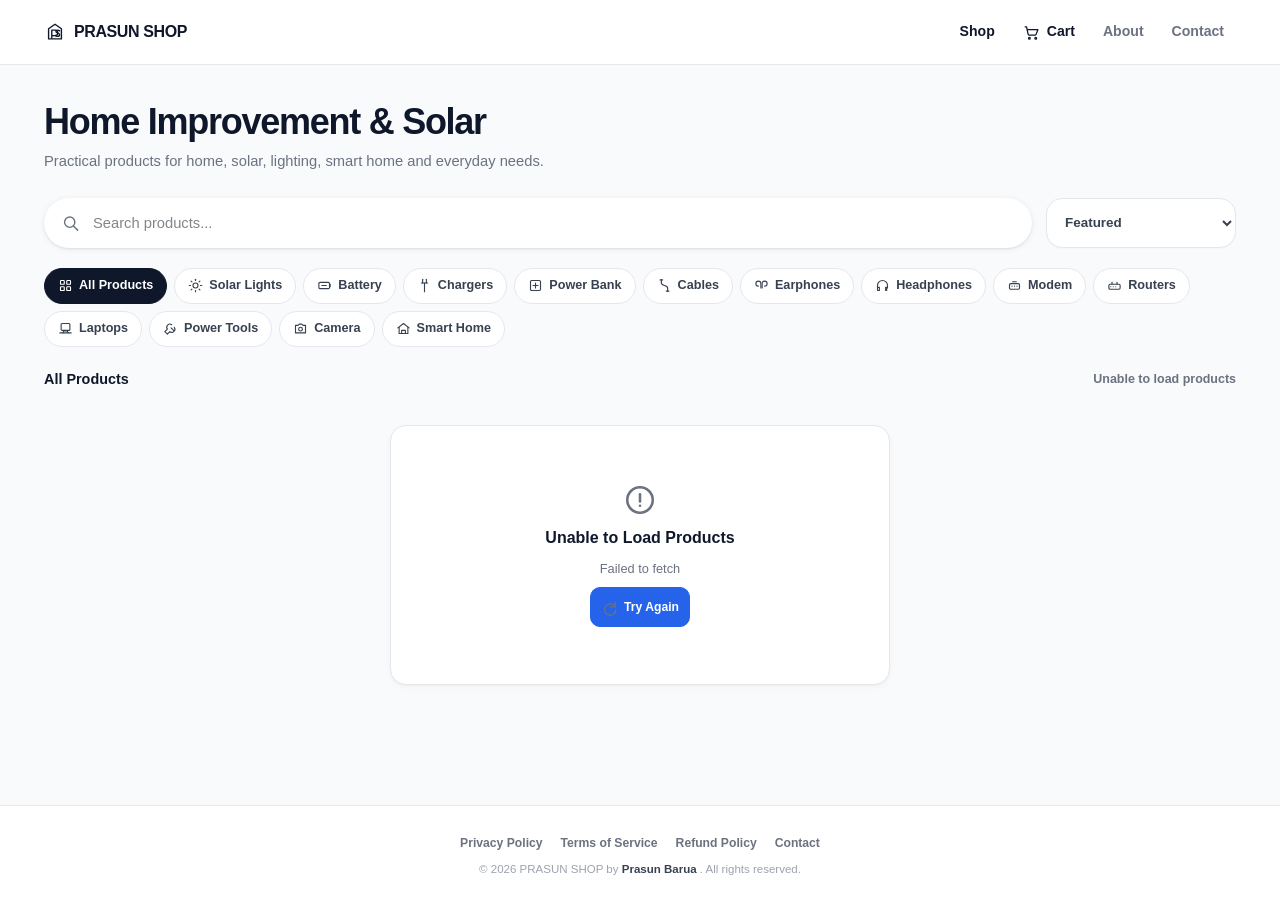
==== index.html @ ac08f9f4 "Update index.html" ====
<!DOCTYPE html>
<html lang="en">

<head>

    <meta charset="UTF-8">

    <meta
        name="viewport"
        content="width=device-width, initial-scale=1.0"
    >

    <title>PRASUN SHOP — Home Improvement &amp; Solar</title>

    <meta
        name="description"
        content="Shop Home Improvement, Solar, lighting, smart home and practical products at PRASUN SHOP."
    >

    <meta
        name="robots"
        content="index, follow"
    >

    <meta
        name="theme-color"
        content="#ffffff"
    >

    <meta
        name="color-scheme"
        content="light"
    >

    <link
        rel="canonical"
        href="https://shop.prasunbarua.com/"
    >

    <!-- FAVICON -->
    <link
        rel="icon"
        href="/favicon.ico"
        sizes="any"
    >

    <link
        rel="apple-touch-icon"
        href="/favicon.ico"
    >


    <!-- ================================================================
         PERFORMANCE HINTS
         ================================================================ -->

    <link
        rel="preconnect"
        href="https://www.googletagmanager.com"
    >

    <link
        rel="preconnect"
        href="https://pagead2.googlesyndication.com"
    >


    <!-- ================================================================
         MAIN STYLESHEET
         ================================================================ -->

    <link
        rel="stylesheet"
        href="/css/style.css?v=20260821-09"
    >


    <!-- ================================================================
         GOOGLE ANALYTICS
         ================================================================ -->

    <script
        async
        src="https://www.googletagmanager.com/gtag/js?id=G-D9F2VQ4247"
    ></script>

    <script>
        window.dataLayer = window.dataLayer || [];

        function gtag() {
            dataLayer.push(arguments);
        }

        gtag("js", new Date());
        gtag("config", "G-D9F2VQ4247");
    </script>


    <!-- ================================================================
         GOOGLE ADSENSE
         ================================================================ -->

    <script
        async
        src="https://pagead2.googlesyndication.com/pagead/js/adsbygoogle.js?client=ca-pub-8736637194399168"
        crossorigin="anonymous"
    ></script>

</head>


<body>


    <!-- ================================================================
         HEADER
         ================================================================ -->

    <header class="site-header">

        <div class="container">


            <!-- BRAND -->

           <a
    href="/"
    class="site-logo"
    aria-label="PRASUN SHOP home"
>
    <svg
        class="site-logo-svg"
        width="44"
        height="44"
        viewBox="0 0 48 48"
        fill="none"
        xmlns="http://www.w3.org/2000/svg"
        aria-hidden="true"
        focusable="false"
    >
        <path
            d="M10 17L24 7L38 17V39H10V17Z"
            stroke="currentColor"
            stroke-width="3"
            stroke-linejoin="round"
        />

        <path
            d="M17 37V20H24C28 20 30 22.5 30 26C30 29.5 28 32 24 32H17"
            stroke="currentColor"
            stroke-width="3"
            stroke-linecap="round"
            stroke-linejoin="round"
        />

        <path
            d="M34 21.5C32.8 20.5 31.3 20 29.8 20C27.5 20 26 21.2 26 23C26 27 34 25 34 30C34 32.2 32.2 33.5 29.5 33.5C27.6 33.5 26 32.8 24.8 31.5"
            stroke="currentColor"
            stroke-width="3"
            stroke-linecap="round"
            stroke-linejoin="round"
        />
    </svg>

    <span>PRASUN SHOP</span>
</a>


            <!-- NAVIGATION -->

            <nav
                class="nav-links"
                aria-label="Main navigation"
            >

                <a
                    href="/"
                    class="nav-link active"
                    aria-current="page"
                >
                    Shop
                </a>


                <a
                    href="/cart.html"
                    class="cart-link"
                    aria-label="Shopping cart"
                >

                    <svg
                        class="ui-icon ui-icon-sm"
                        viewBox="0 0 24 24"
                        fill="none"
                        stroke="currentColor"
                        stroke-width="1.8"
                        stroke-linecap="round"
                        stroke-linejoin="round"
                        aria-hidden="true"
                        focusable="false"
                    >

                        <circle
                            cx="9"
                            cy="20"
                            r="1.25"
                        ></circle>

                        <circle
                            cx="18"
                            cy="20"
                            r="1.25"
                        ></circle>

                        <path
                            d="M3 4h2l2.2 10.2a2 2 0 0 0 2 1.6h7.5a2 2 0 0 0 1.9-1.5L21 8H6"
                        ></path>

                    </svg>

                    <span class="cart-link-label">
                        Cart
                    </span>

                    <span
                        id="cart-count"
                        class="cart-count"
                        hidden
                        aria-label="0 items in cart"
                    >
                        0
                    </span>

                </a>


                <a
                    href="/about.html"
                    class="nav-link"
                >
                    About
                </a>


                <a
                    href="/contact.html"
                    class="nav-link"
                >
                    Contact
                </a>

            </nav>

        </div>

    </header>


    <!-- ================================================================
         MAIN SHOP
         ================================================================ -->

    <main
        id="main-content"
        class="products-page"
    >

        <div class="container">


            <!-- ========================================================
                 PAGE INTRO
                 ======================================================== -->

            <header class="products-header">

                <h1
                    id="products-heading"
                    class="shop-title"
                >
                    Home Improvement &amp; Solar
                </h1>

                <p class="shop-subtitle">
                    Practical products for home, solar, lighting,
                    smart home and everyday needs.
                </p>

            </header>


            <!-- ========================================================
                 SEARCH / SORT
                 ======================================================== -->

            <section
                class="search-filter-bar products-toolbar"
                aria-label="Product search and sorting"
            >

                <div
                    class="search-container product-search-container"
                >

                    <label
                        for="product-search"
                        class="visually-hidden"
                    >
                        Search products
                    </label>


                    <!-- Search icon -->

                    <svg
                        class="ui-icon ui-icon-sm"
                        viewBox="0 0 24 24"
                        fill="none"
                        stroke="currentColor"
                        stroke-width="1.8"
                        stroke-linecap="round"
                        stroke-linejoin="round"
                        aria-hidden="true"
                        focusable="false"
                    >

                        <circle
                            cx="11"
                            cy="11"
                            r="6.5"
                        ></circle>

                        <path
                            d="m16 16 5 5"
                        ></path>

                    </svg>


                    <input
                        id="product-search"
                        class="products-search-input"
                        type="search"
                        inputmode="search"
                        placeholder="Search products..."
                        autocomplete="off"
                        autocorrect="off"
                        autocapitalize="none"
                        spellcheck="false"
                        enterkeyhint="search"
                        aria-label="Search products"
                    >


                    <button
                        id="clear-search"
                        type="button"
                        aria-label="Clear search"
                        title="Clear search"
                        hidden
                    >

                        <svg
                            class="ui-icon ui-icon-sm"
                            viewBox="0 0 24 24"
                            fill="none"
                            stroke="currentColor"
                            stroke-width="1.8"
                            stroke-linecap="round"
                            stroke-linejoin="round"
                            aria-hidden="true"
                            focusable="false"
                        >

                            <path d="M6 6l12 12"></path>
                            <path d="M18 6L6 18"></path>

                        </svg>

                    </button>

                </div>


                <label
                    for="product-sort"
                    class="visually-hidden"
                >
                    Sort products
                </label>


                <select
                    id="product-sort"
                    class="product-sort"
                    aria-label="Sort products"
                >

                    <option value="featured">
                        Featured
                    </option>

                    <option value="Price: Low to High">
                        Price: Low to High
                    </option>

                    <option value="Price: High to Low">
                        Price: High to Low
                    </option>

                    <option value="A to Z">
                        Name: A to Z
                    </option>

                    <option value="Z to A">
                        Name: Z to A
                    </option>

                </select>

            </section>


            <!-- ========================================================
                 CATEGORIES

                 products.js replaces the contents dynamically.
                 ======================================================== -->

            <nav
                id="products-categories"
                class="products-categories"
                aria-label="Product categories"
            >

                <button
                    type="button"
                    class="category-pill active"
                    data-category-id="all"
                    data-query=""
                    aria-pressed="true"
                >
                    All Products
                </button>

            </nav>


            <!-- ========================================================
                 RESULTS
                 ======================================================== -->

            <div
                class="products-result-bar"
                aria-live="polite"
            >

                <span id="page-heading">
                    Featured Products
                </span>

                <span
                    id="results-count"
                    class="results-count"
                >
                    Loading products...
                </span>

            </div>


            <!-- ========================================================
                 PRODUCT GRID
                 ======================================================== -->

            <section
                id="product-list"
                class="product-list product-grid"
                aria-live="polite"
                aria-busy="true"
                aria-label="Available products"
            >

                <div
                    class="product-status-card"
                    role="status"
                >

                    <div
                        class="spinner"
                        aria-hidden="true"
                    ></div>

                    <h3>
                        Loading Products
                    </h3>

                    <p>
                        Fetching the latest catalog.
                    </p>

                </div>

            </section>

        </div>

    </main>


    <!-- ================================================================
         PRODUCT DETAILS MODAL

         products.js populates this dynamically.
         ================================================================ -->

    <div
        id="product-modal"
        class="product-modal"
        aria-hidden="true"
    >

        <div
            class="modal-content-card"
            role="dialog"
            aria-modal="true"
            aria-labelledby="modal-title"
        >

            <button
                id="modal-close"
                class="modal-close-btn"
                type="button"
                aria-label="Close product details"
                title="Close"
            >

                <svg
                    class="ui-icon ui-icon-md"
                    viewBox="0 0 24 24"
                    fill="none"
                    stroke="currentColor"
                    stroke-width="1.8"
                    stroke-linecap="round"
                    stroke-linejoin="round"
                    aria-hidden="true"
                    focusable="false"
                >

                    <path d="M6 6l12 12"></path>
                    <path d="M18 6L6 18"></path>

                </svg>

            </button>


            <div
                id="modal-body"
                class="modal-grid"
            ></div>

        </div>

    </div>


    <!-- ================================================================
         ACCESSIBILITY
         ================================================================ -->

    <div
        id="aria-live-region"
        class="visually-hidden"
        aria-live="polite"
        aria-atomic="true"
    ></div>


    <!-- ================================================================
         FOOTER
         ================================================================ -->

    <footer class="footer">

        <div class="container">

            <div class="footer-links">

                <a href="/privacy.html">
                    Privacy Policy
                </a>

                <a href="/terms.html">
                    Terms of Service
                </a>

                <a href="/refund.html">
                    Refund Policy
                </a>

                <a href="/contact.html">
                    Contact
                </a>

            </div>


            <p>
                &copy; 2026 PRASUN SHOP by

                <a
                    href="https://prasunbarua.com"
                    target="_blank"
                    rel="noopener noreferrer"
                >
                    Prasun Barua
                </a>.

                All rights reserved.
            </p>

        </div>

    </footer>


    <!-- ================================================================
         APPLICATION JAVASCRIPT

         defer prevents blocking HTML parsing.
         ================================================================ -->

    <script
        src="/js/cart.js?v=20260821-08"
        defer
    ></script>

    <script
        src="/js/products.js?v=20260821-09"
        defer
    ></script>

</body>

</html>
---- css/style.css ----
/* ==========================================================================
   PRASUN SHOP — CLEAN PREMIUM STOREFRONT
   ==========================================================================
   Design:
   - Minimal
   - Clean
   - Fast
   - Responsive
   - Apple / Google inspired
   - No icon-font dependency
   - Inline SVG compatible
   - CJ / Cloudflare compatible
   - index.html / products.js compatible
   - cart.html / cart.js compatible
   - checkout.html / checkout.js compatible
   ========================================================================== */


/* ==========================================================================
   1. DESIGN TOKENS
   ========================================================================== */

:root {

    --primary: #2563eb;
    --primary-hover: #1d4ed8;
    --primary-soft: #eff6ff;
    --primary-ring: rgba(37, 99, 235, 0.14);

    --text: #111827;
    --text-strong: #0f172a;
    --text-body: #374151;
    --text-muted: #6b7280;
    --text-light: #9ca3af;

    --bg: #f8fafc;
    --surface: #ffffff;
    --surface-soft: #f3f4f6;
    --surface-hover: #f8fafc;

    --border: #e5e7eb;
    --border-strong: #d1d5db;

    --success: #15803d;
    --success-soft: #f0fdf4;

    --danger: #dc2626;
    --danger-hover: #b91c1c;
    --danger-soft: #fef2f2;

    --warning: #a16207;

    --shadow-xs:
        0 1px 2px rgba(15, 23, 42, 0.025);

    --shadow-sm:
        0 1px 2px rgba(15, 23, 42, 0.035),
        0 3px 10px rgba(15, 23, 42, 0.025);

    --shadow-md:
        0 6px 18px rgba(15, 23, 42, 0.055);

    --shadow-lg:
        0 16px 40px rgba(15, 23, 42, 0.09);

    --radius-xs: 8px;
    --radius-sm: 10px;
    --radius-md: 12px;
    --radius-lg: 16px;
    --radius-xl: 20px;
    --radius-2xl: 24px;
    --radius-pill: 999px;

    --container: 1240px;
    --header-height: 64px;

    --ease-fast:
        120ms cubic-bezier(0.2, 0, 0, 1);

    --ease:
        180ms cubic-bezier(0.2, 0, 0, 1);

}


/* ==========================================================================
   2. RESET
   ========================================================================== */

*,
*::before,
*::after {
    box-sizing: border-box;
}

html {
    min-width: 320px;
    scroll-behavior: smooth;
    -webkit-text-size-adjust: 100%;
    text-rendering: optimizeLegibility;
}

body {
    min-width: 320px;
    min-height: 100vh;

    margin: 0;

    background: var(--bg);
    color: var(--text-body);

    font-family:
        -apple-system,
        BlinkMacSystemFont,
        "SF Pro Text",
        "SF Pro Display",
        "Segoe UI",
        Inter,
        Roboto,
        Arial,
        sans-serif;

    font-size: 16px;
    line-height: 1.5;

    -webkit-font-smoothing: antialiased;
    -moz-osx-font-smoothing: grayscale;
}

img,
svg,
video {
    display: block;
    max-width: 100%;
}

button,
input,
select,
textarea {
    margin: 0;
    font: inherit;
}

button {
    border: 0;
}

button:not(:disabled),
a {
    cursor: pointer;
}

button:disabled {
    cursor: not-allowed;
}

a {
    color: inherit;
    text-decoration: none;
}

h1,
h2,
h3,
h4,
h5,
h6,
p {
    margin: 0;
}

h1,
h2,
h3,
h4,
h5,
h6,
p,
a,
button {
    overflow-wrap: anywhere;
}


/* ==========================================================================
   3. ACCESSIBILITY
   ========================================================================== */

:focus-visible {
    outline: 3px solid rgba(37, 99, 235, 0.18);
    outline-offset: 2px;
}

.visually-hidden {
    position: absolute !important;

    width: 1px !important;
    height: 1px !important;

    padding: 0 !important;
    margin: -1px !important;

    overflow: hidden !important;

    clip: rect(0, 0, 0, 0) !important;
    clip-path: inset(50%) !important;

    white-space: nowrap !important;

    border: 0 !important;
}

#aria-live-region,
#cart-live-region {
    position: absolute;

    width: 1px;
    height: 1px;

    padding: 0;
    margin: -1px;

    overflow: hidden;

    clip: rect(0, 0, 0, 0);

    white-space: nowrap;

    border: 0;
}


/* ==========================================================================
   4. INLINE SVG SYSTEM
   ========================================================================== */

.ui-icon {
    display: inline-block;

    width: 20px;
    height: 20px;

    flex: 0 0 auto;

    fill: none;
    stroke: currentColor;

    stroke-width: 1.8;
    stroke-linecap: round;
    stroke-linejoin: round;

    vertical-align: middle;

    pointer-events: none;
}

.ui-icon-sm {
    width: 17px;
    height: 17px;
}

.ui-icon-md {
    width: 20px;
    height: 20px;
}

.ui-icon-lg {
    width: 24px;
    height: 24px;
}

.ui-icon-xl {
    width: 34px;
    height: 34px;
}


/*
 * Compatibility guard for any old HTML that still contains
 * Material Symbols classes.
 *
 * This prevents the ligature text from becoming huge or overlapping.
 */
.material-symbols-rounded {
    display: inline-flex;

    align-items: center;
    justify-content: center;

    width: 1em;
    height: 1em;

    max-width: 1em;
    max-height: 1em;

    overflow: hidden;

    font-size: 1em;
    line-height: 1;

    vertical-align: middle;

    white-space: nowrap;
}


/* ==========================================================================
   5. GLOBAL SVG SAFETY
   ========================================================================== */

button svg,
a svg,
span svg {
    flex: 0 0 auto;
}


/* ==========================================================================
   6. CONTAINER
   ========================================================================== */

.container {
    width: 100%;
    max-width: var(--container);

    margin-inline: auto;

    padding-inline: 24px;
}


/* ==========================================================================
   7. HEADER
   ========================================================================== */

.site-header {
    position: sticky;

    top: 0;
    z-index: 1000;

    width: 100%;
    min-height: var(--header-height);

    background: rgba(255, 255, 255, 0.94);

    border-bottom:
        1px solid
        var(--border);

    backdrop-filter:
        saturate(180%)
        blur(16px);

    -webkit-backdrop-filter:
        saturate(180%)
        blur(16px);
}

.site-header .container {
    min-height: var(--header-height);

    display: flex;

    align-items: center;
    justify-content: space-between;

    gap: 20px;
}


/* ==========================================================================
   8. LOGO
   ========================================================================== */

.site-logo,
.logo {
    display: inline-flex;

    align-items: center;

    min-width: 0;

    gap: 8px;

    color: var(--text-strong);

    font-size: 1rem;

    font-weight: 800;

    letter-spacing: -0.025em;

    white-space: nowrap;

    transition:
        color var(--ease);
}

.site-logo svg,
.logo svg {
    width: 22px;
    height: 22px;

    flex: 0 0 auto;
}

.site-logo:hover,
.logo:hover {
    color: var(--primary);
}


/* ==========================================================================
   9. NAVIGATION
   ========================================================================== */

.nav-links {
    display: flex;

    align-items: center;

    gap: 4px;

    min-width: 0;
}

.nav-link,
.cart-link {
    display: inline-flex;

    align-items: center;
    justify-content: center;

    min-height: 38px;

    padding:
        0 12px;

    border-radius:
        var(--radius-pill);

    color:
        var(--text-muted);

    font-size:
        0.88rem;

    font-weight:
        600;

    white-space:
        nowrap;

    transition:
        background var(--ease),
        color var(--ease);
}

.nav-link:hover {
    background:
        var(--surface-soft);

    color:
        var(--text-strong);
}

.nav-link.active {
    color:
        var(--text-strong);
}

.cart-link {
    gap: 7px;

    color:
        var(--text-strong);
}

.cart-link:hover {
    background:
        var(--primary-soft);

    color:
        var(--primary);
}


/* ==========================================================================
   10. CART BADGE
   ========================================================================== */

#cart-count,
#cart-badge {
    display: inline-flex;

    align-items: center;
    justify-content: center;

    min-width: 19px;
    height: 19px;

    padding: 0 5px;

    border-radius:
        var(--radius-pill);

    background:
        var(--primary);

    color:
        #ffffff;

    font-size:
        0.66rem;

    font-weight:
        800;

    line-height: 1;
}

#cart-count[hidden],
#cart-badge[hidden] {
    display: none;
}


/* ==========================================================================
   11. PAGE LAYOUT
   ========================================================================== */

.products-page,
.shop-page,
.cart-page,
.checkout-page {
    padding:
        36px 0 72px;
}


/* ==========================================================================
   12. SHOP HEADER
   ========================================================================== */

.products-header,
.shop-header {
    margin-bottom:
        24px;
}

.products-header h1,
.shop-title {
    max-width:
        760px;

    color:
        var(--text-strong);

    font-size:
        clamp(
            1.65rem,
            3vw,
            2.25rem
        );

    font-weight:
        800;

    line-height:
        1.15;

    letter-spacing:
        -0.035em;
}

.shop-subtitle {
    max-width:
        720px;

    margin-top:
        8px;

    color:
        var(--text-muted);

    font-size:
        0.92rem;

    line-height:
        1.6;
}


/*
 * Result heading is NOT a page heading.
 */
#page-heading {
    color:
        var(--text-strong);

    font-size:
        0.9rem;

    font-weight:
        700;

    line-height:
        1.4;
}


/* ==========================================================================
   13. GOOGLE-STYLE SEARCH TOOLBAR
   ========================================================================== */

.search-filter-bar,
.products-toolbar {
    display: grid;

    grid-template-columns:
        minmax(
            0,
            1fr
        )
        190px;

    align-items:
        center;

    gap:
        14px;

    width:
        100%;

    margin:
        0 0 20px;
}


/* ==========================================================================
   14. GOOGLE-STYLE SEARCH FIELD
   ========================================================================== */

.search-container,
.product-search-container {
    position: relative;

    width: 100%;

    min-width: 0;

    isolation: isolate;
}


/*
 * Search icon stays INSIDE the search field.
 *
 * Important:
 * Do not use a normal flex child for the search icon.
 * Absolute positioning keeps it locked to the input.
 */
.product-search-container > .ui-icon,
.product-search-container > .material-symbols-rounded {
    position:
        absolute;

    top:
        50%;

    left:
        17px;

    z-index:
        3;

    width:
        19px;

    height:
        19px;

    transform:
        translateY(-50%);

    display:
        inline-flex;

    align-items:
        center;

    justify-content:
        center;

    color:
        var(--text-muted);

    pointer-events:
        none;

    margin:
        0;

    font-size:
        19px;

    line-height:
        1;
}


/*
 * Main Google-inspired search field.
 */
#product-search {
    display:
        block;

    width:
        100%;

    height:
        50px;

    min-height:
        50px;

    padding:
        0 48px 0 48px;

    margin:
        0;

    border:
        1px solid
        transparent;

    border-radius:
        25px;

    background:
        var(--surface);

    color:
        var(--text);

    font-size:
        0.92rem;

    font-weight:
        400;

    line-height:
        50px;

    box-shadow:
        0 1px 2px
            rgba(
                60,
                64,
                67,
                0.10
            ),
        0 1px 6px
            rgba(
                60,
                64,
                67,
                0.08
            );

    outline:
        none;

    appearance:
        none;

    -webkit-appearance:
        none;

    transition:
        box-shadow var(--ease),
        border-color var(--ease),
        background-color var(--ease);
}

#product-search::placeholder {
    color:
        #80868b;

    opacity:
        1;
}

#product-search:hover {
    box-shadow:
        0 1px 3px
            rgba(
                60,
                64,
                67,
                0.14
            ),
        0 4px 10px
            rgba(
                60,
                64,
                67,
                0.08
            );
}

#product-search:focus {
    border-color:
        rgba(
            37,
            99,
            235,
            0.25
        );

    box-shadow:
        0 1px 3px
            rgba(
                60,
                64,
                67,
                0.16
            ),
        0 0 0 3px
            var(--primary-ring);
}


/*
 * Remove browser search decorations.
 */
#product-search::-webkit-search-decoration,
#product-search::-webkit-search-cancel-button,
#product-search::-webkit-search-results-button,
#product-search::-webkit-search-results-decoration {
    -webkit-appearance:
        none;
}


/* ==========================================================================
   15. SEARCH CLEAR BUTTON
   ========================================================================== */

#clear-search {
    position:
        absolute;

    top:
        50%;

    right:
        10px;

    z-index:
        4;

    width:
        32px;

    height:
        32px;

    padding:
        0;

    margin:
        0;

    display:
        inline-flex;

    align-items:
        center;

    justify-content:
        center;

    transform:
        translateY(-50%);

    border:
        0;

    border-radius:
        50%;

    background:
        transparent;

    color:
        var(--text-muted);

    cursor:
        pointer;

    appearance:
        none;

    -webkit-appearance:
        none;

    transition:
        background var(--ease-fast),
        color var(--ease-fast);
}

#clear-search:hover {
    background:
        var(--surface-soft);

    color:
        var(--text-strong);
}

#clear-search:active {
    background:
        var(--border);
}

#clear-search .ui-icon,
#clear-search .material-symbols-rounded {
    width:
        17px;

    height:
        17px;

    flex:
        0 0 17px;

    font-size:
        17px;
}

#clear-search[hidden] {
    display:
        none;
}


/* ==========================================================================
   16. SORT CONTROL
   ========================================================================== */

#product-sort,
.product-sort {
    display:
        block;

    width:
        100%;

    height:
        50px;

    min-height:
        50px;

    margin:
        0;

    padding:
        0 14px;

    border:
        1px solid
        var(--border);

    border-radius:
        var(--radius-lg);

    background:
        var(--surface);

    color:
        var(--text-body);

    font-size:
        0.84rem;

    font-weight:
        600;

    box-shadow:
        var(--shadow-xs);

    cursor:
        pointer;

    outline:
        none;

    transition:
        border-color var(--ease),
        box-shadow var(--ease);
}

#product-sort:hover,
.product-sort:hover {
    border-color:
        var(--border-strong);

    box-shadow:
        var(--shadow-sm);
}

#product-sort:focus,
.product-sort:focus {
    border-color:
        var(--primary);

    box-shadow:
        0 0 0 3px
        var(--primary-ring);
}


/* ==========================================================================
   17. CATEGORIES
   ========================================================================== */

#products-categories,
.products-categories {
    display:
        flex;

    align-items:
        center;

    flex-wrap:
        wrap;

    gap:
        7px;

    margin-bottom:
        20px;
}

.category-pill {
    display:
        inline-flex;

    align-items:
        center;

    justify-content:
        center;

    gap:
        6px;

    min-height:
        36px;

    padding:
        0 13px;

    border:
        1px solid
        var(--border);

    border-radius:
        var(--radius-pill);

    background:
        var(--surface);

    color:
        var(--text-body);

    font-size:
        0.79rem;

    font-weight:
        650;

    white-space:
        nowrap;

    transition:
        background var(--ease),
        border-color var(--ease),
        color var(--ease);
}

.category-pill:hover {
    background:
        var(--surface-soft);

    border-color:
        var(--border-strong);

    color:
        var(--text-strong);
}

.category-pill.active {
    background:
        var(--text-strong);

    border-color:
        var(--text-strong);

    color:
        #ffffff;
}

.category-pill .ui-icon {
    width:
        15px;

    height:
        15px;
}


/* ==========================================================================
   18. RESULT BAR
   ========================================================================== */

.products-result-bar {
    display:
        flex;

    align-items:
        center;

    justify-content:
        space-between;

    gap:
        12px;

    min-height:
        24px;

    margin-bottom:
        14px;
}

.results-count,
#results-count {
    color:
        var(--text-muted);

    font-size:
        0.78rem;

    font-weight:
        600;

    white-space:
        nowrap;
}


/* ==========================================================================
   19. PRODUCT GRID
   ========================================================================== */

#product-list,
.product-list,
.product-grid {
    display:
        grid;

    grid-template-columns:
        repeat(
            auto-fill,
            minmax(
                230px,
                1fr
            )
        );

    gap:
        16px;

    width:
        100%;
}


/* ==========================================================================
   20. PRODUCT CARD
   ========================================================================== */

.product-card {
    position:
        relative;

    min-width:
        0;

    display:
        flex;

    flex-direction:
        column;

    overflow:
        hidden;

    background:
        var(--surface);

    border:
        1px solid
        var(--border);

    border-radius:
        var(--radius-lg);

    box-shadow:
        var(--shadow-sm);

    transition:
        border-color var(--ease),
        box-shadow var(--ease);
}

.product-card:hover {
    border-color:
        #d5d9df;

    box-shadow:
        var(--shadow-md);
}


/* ==========================================================================
   21. PRODUCT IMAGE
   ========================================================================== */

.product-card-image-wrap,
.product-card-image-link {
    position:
        relative;

    display:
        block;

    width:
        100%;

    aspect-ratio:
        1 / 1;

    overflow:
        hidden;

    background:
        var(--surface-soft);
}

.product-card-image-wrap img,
.product-card-image-wrap .product-image,
.product-image {
    display:
        block;

    width:
        100%;

    height:
        100%;

    object-fit:
        cover;

    transition:
        transform 240ms ease;
}

.product-card:hover
.product-card-image-wrap
img,
.product-card:hover
.product-image {
    transform:
        scale(1.025);
}


/* ==========================================================================
   22. PRODUCT BADGE
   ========================================================================== */

.product-badge {
    position:
        absolute;

    top:
        10px;

    left:
        10px;

    z-index:
        2;

    display:
        inline-flex;

    align-items:
        center;

    gap:
        4px;

    max-width:
        calc(
            100% - 20px
        );

    padding:
        5px 8px;

    border:
        1px solid
        rgba(
            255,
            255,
            255,
            0.95
        );

    border-radius:
        var(--radius-pill);

    background:
        rgba(
            255,
            255,
            255,
            0.92
        );

    color:
        var(--text-body);

    font-size:
        0.61rem;

    font-weight:
        750;

    line-height:
        1.2;

    overflow:
        hidden;

    text-overflow:
        ellipsis;

    white-space:
        nowrap;

    backdrop-filter:
        blur(8px);

    -webkit-backdrop-filter:
        blur(8px);
}

.product-badge .ui-icon {
    width:
        13px;

    height:
        13px;

    flex:
        0 0 13px;
}


/* ==========================================================================
   23. PRODUCT BODY
   ========================================================================== */

.product-card-body {
    display:
        flex;

    flex-direction:
        column;

    flex:
        1;

    min-width:
        0;

    padding:
        15px;
}

.product-title {
    min-height:
        2.65em;

    display:
        -webkit-box;

    overflow:
        hidden;

    color:
        var(--text-strong);

    font-size:
        0.91rem;

    font-weight:
        750;

    line-height:
        1.4;

    -webkit-line-clamp:
        2;

    -webkit-box-orient:
        vertical;
}

.product-title a {
    color:
        inherit;
}

.product-title a:hover {
    color:
        var(--primary);
}

.product-card-description {
    min-height:
        2.8em;

    display:
        -webkit-box;

    margin-top:
        6px;

    overflow:
        hidden;

    color:
        var(--text-muted);

    font-size:
        0.76rem;

    line-height:
        1.45;

    -webkit-line-clamp:
        2;

    -webkit-box-orient:
        vertical;
}


/* ==========================================================================
   24. RATING
   ========================================================================== */

.product-rating {
    display:
        inline-flex;

    align-items:
        center;

    gap:
        4px;

    margin-top:
        8px;

    color:
        var(--warning);

    font-size:
        0.75rem;

    font-weight:
        700;
}

.product-rating .ui-icon {
    width:
        15px;

    height:
        15px;
}


/* ==========================================================================
   25. PRODUCT FOOTER
   ========================================================================== */

.product-card-footer {
    margin-top:
        auto;

    padding-top:
        12px;
}

.price-container {
    display:
        flex;

    align-items:
        center;

    margin-bottom:
        10px;
}

.product-price {
    color:
        var(--text-strong);

    font-size:
        1.08rem;

    font-weight:
        800;

    letter-spacing:
        -0.02em;
}


/* ==========================================================================
   26. PRODUCT BUTTONS
   ========================================================================== */

.product-actions-group {
    display:
        grid;

    grid-template-columns:
        minmax(
            0,
            0.9fr
        )
        minmax(
            0,
            1.1fr
        );

    gap:
        7px;
}

.btn-card,
.btn-primary,
.btn-secondary,
.btn-add-to-cart,
.add-to-cart-btn {
    display:
        inline-flex;

    align-items:
        center;

    justify-content:
        center;

    gap:
        6px;

    min-height:
        40px;

    padding:
        0 10px;

    border-radius:
        var(--radius-sm);

    font-size:
        0.76rem;

    font-weight:
        700;

    line-height:
        1;

    text-align:
        center;

    white-space:
        nowrap;

    transition:
        background var(--ease),
        border-color var(--ease),
        color var(--ease),
        box-shadow var(--ease);
}

.btn-card .ui-icon,
.btn-primary .ui-icon,
.btn-secondary .ui-icon,
.btn-add-to-cart .ui-icon,
.add-to-cart-btn .ui-icon {
    width:
        17px;

    height:
        17px;
}


/* Primary */

.btn-primary,
.btn-add-to-cart,
.add-to-cart-btn {
    border:
        1px solid
        var(--primary);

    background:
        var(--primary);

    color:
        #ffffff;
}

.btn-primary:hover:not(:disabled),
.btn-add-to-cart:hover:not(:disabled),
.add-to-cart-btn:hover:not(:disabled) {
    background:
        var(--primary-hover);

    border-color:
        var(--primary-hover);
}

.btn-add-to-cart.added,
.add-to-cart-btn.added {
    background:
        var(--success);

    border-color:
        var(--success);
}


/* Secondary */

.btn-secondary {
    border:
        1px solid
        var(--border);

    background:
        var(--surface);

    color:
        var(--text-body);
}

.btn-secondary:hover {
    background:
        var(--surface-soft);

    border-color:
        var(--border-strong);

    color:
        var(--text-strong);
}


/* Disabled */

.btn-primary:disabled,
.btn-secondary:disabled,
.btn-add-to-cart:disabled,
.add-to-cart-btn:disabled {
    opacity:
        0.5;

    box-shadow:
        none;
}


/* ==========================================================================
   27. STORE INFORMATION
   ========================================================================== */

.store-info {
    margin-top:
        32px;

    padding:
        20px;

    border:
        1px solid
        var(--border);

    border-radius:
        var(--radius-lg);

    background:
        var(--surface);

    box-shadow:
        var(--shadow-sm);
}

.store-info h2 {
    color:
        var(--text-strong);

    font-size:
        1rem;

    font-weight:
        800;

    line-height:
        1.35;
}

.store-info p {
    max-width:
        760px;

    margin-top:
        5px;

    color:
        var(--text-muted);

    font-size:
        0.82rem;

    line-height:
        1.6;
}


/* ==========================================================================
   28. STATUS / LOADING
   ========================================================================== */

.product-status-card {
    grid-column:
        1 / -1;

    width:
        min(
            100%,
            500px
        );

    min-height:
        260px;

    display:
        flex;

    flex-direction:
        column;

    align-items:
        center;

    justify-content:
        center;

    gap:
        9px;

    margin:
        20px auto;

    padding:
        32px 20px;

    border:
        1px solid
        var(--border);

    border-radius:
        var(--radius-lg);

    background:
        var(--surface);

    color:
        var(--text-muted);

    text-align:
        center;

    box-shadow:
        var(--shadow-sm);
}

.product-status-card h3 {
    color:
        var(--text-strong);

    font-size:
        1rem;

    font-weight:
        800;
}

.product-status-card p {
    max-width:
        380px;

    font-size:
        0.8rem;

    line-height:
        1.55;
}

.product-status-card .ui-icon {
    color:
        var(--text-muted);
}


/* ==========================================================================
   29. LOADING SPINNER
   ========================================================================== */

.spinner {
    width:
        30px;

    height:
        30px;

    border:
        2px solid
        #dbeafe;

    border-top-color:
        var(--primary);

    border-radius:
        50%;

    animation:
        prasun-spin
        0.7s linear infinite;
}

@keyframes prasun-spin {

    to {
        transform:
            rotate(360deg);
    }

}


/* ==========================================================================
   30. PRODUCT MODAL
   ========================================================================== */

.product-modal,
.p-modal-overlay {
    position:
        fixed;

    inset:
        0;

    z-index:
        9999;

    display:
        flex;

    align-items:
        center;

    justify-content:
        center;

    padding:
        16px;

    background:
        rgba(
            15,
            23,
            42,
            0.52
        );

    backdrop-filter:
        blur(5px);

    -webkit-backdrop-filter:
        blur(5px);
}

.product-modal {
    opacity:
        0;

    visibility:
        hidden;

    pointer-events:
        none;

    transition:
        opacity var(--ease),
        visibility var(--ease);
}

.product-modal.is-open {
    opacity:
        1;

    visibility:
        visible;

    pointer-events:
        auto;
}

.modal-content-card,
.p-modal-container {
    position:
        relative;

    width:
        min(
            860px,
            100%
        );

    max-height:
        90vh;

    overflow:
        auto;

    background:
        var(--surface);

    border:
        1px solid
        var(--border);

    border-radius:
        var(--radius-xl);

    box-shadow:
        var(--shadow-lg);
}

.modal-grid,
.p-modal-grid {
    display:
        grid;

    grid-template-columns:
        minmax(
            0,
            1fr
        )
        minmax(
            0,
            1fr
        );

    gap:
        24px;

    padding:
        24px;
}

.modal-product-img,
.p-modal-media img {
    width:
        100%;

    aspect-ratio:
        1 / 1;

    object-fit:
        contain;

    border-radius:
        var(--radius-md);

    background:
        var(--surface-soft);
}

.modal-close-btn,
.p-modal-close {
    position:
        absolute;

    top:
        12px;

    right:
        12px;

    z-index:
        5;

    width:
        36px;

    height:
        36px;

    display:
        inline-flex;

    align-items:
        center;

    justify-content:
        center;

    border:
        1px solid
        var(--border);

    border-radius:
        50%;

    background:
        rgba(
            255,
            255,
            255,
            0.95
        );

    color:
        var(--text-muted);
}

.modal-close-btn:hover,
.p-modal-close:hover {
    background:
        var(--surface-soft);

    color:
        var(--text-strong);
}

.product-category-tag,
.p-modal-category {
    display:
        inline-flex;

    align-items:
        center;

    padding:
        5px 8px;

    border-radius:
        var(--radius-pill);

    background:
        var(--primary-soft);

    color:
        var(--primary);

    font-size:
        0.67rem;

    font-weight:
        800;

    text-transform:
        uppercase;
}


/* Description */

.cj-description-container {
    color:
        var(--text-body);

    font-size:
        0.86rem;

    line-height:
        1.65;
}

.cj-description-container img {
    max-width:
        100%;

    height:
        auto;

    margin:
        10px 0;

    border-radius:
        8px;
}

.cj-description-container table {
    width:
        100%;

    margin:
        12px 0;

    border-collapse:
        collapse;
}

.cj-description-container td,
.cj-description-container th {
    padding:
        7px 8px;

    border:
        1px solid
        var(--border);

    font-size:
        0.76rem;

    text-align:
        left;
}

.cj-description-container ul,
.cj-description-container ol {
    margin:
        8px 0;

    padding-left:
        20px;
}

.cj-description-container ul {
    list-style:
        disc;
}

.cj-description-container ol {
    list-style:
        decimal;
}


/* ==========================================================================
   31. CART
   ========================================================================== */

.cart-layout {
    display:
        grid;

    grid-template-columns:
        minmax(
            0,
            1fr
        )
        360px;

    gap:
        22px;

    align-items:
        start;
}

.cart-items-section,
.cart-summary-section {
    min-width:
        0;

    background:
        var(--surface);

    border:
        1px solid
        var(--border);

    border-radius:
        var(--radius-xl);

    box-shadow:
        var(--shadow-sm);
}

.cart-summary-section {
    position:
        sticky;

    top:
        84px;

    padding:
        22px;
}

.cart-page-title {
    color:
        var(--text-strong);

    font-size:
        clamp(
            1.65rem,
            3vw,
            2.15rem
        );

    line-height:
        1.15;
}

.cart-page-subtitle {
    margin-top:
        7px;

    color:
        var(--text-muted);

    font-size:
        0.9rem;
}


/* ==========================================================================
   32. CART CONTROLS
   ========================================================================== */

.quantity-control {
    display:
        inline-flex;

    align-items:
        center;

    overflow:
        hidden;

    border:
        1px solid
        var(--border-strong);

    border-radius:
        var(--radius-sm);

    background:
        var(--surface);
}

.quantity-control button {
    width:
        36px;

    height:
        38px;

    display:
        inline-flex;

    align-items:
        center;

    justify-content:
        center;

    background:
        transparent;

    color:
        var(--text-body);
}

.quantity-control button:hover:not(:disabled) {
    background:
        var(--surface-soft);

    color:
        var(--primary);
}

.quantity-input {
    width:
        44px;

    height:
        38px;

    padding:
        0 3px;

    border:
        0;

    border-left:
        1px solid
        var(--border);

    border-right:
        1px solid
        var(--border);

    background:
        var(--surface);

    color:
        var(--text-strong);

    text-align:
        center;

    font-size:
        0.85rem;

    font-weight:
        700;

    outline:
        none;

    -moz-appearance:
        textfield;
}

.quantity-input::-webkit-inner-spin-button,
.quantity-input::-webkit-outer-spin-button {
    margin:
        0;

    -webkit-appearance:
        none;
}


/* ==========================================================================
   33. CART SUMMARY
   ========================================================================== */

.summary-row {
    display:
        flex;

    align-items:
        center;

    justify-content:
        space-between;

    gap:
        12px;

    margin-bottom:
        12px;

    color:
        var(--text-muted);

    font-size:
        0.86rem;
}

.summary-row strong {
    color:
        var(--text-strong);
}

.summary-total {
    padding-top:
        15px;

    border-top:
        1px solid
        var(--border);
}

#cart-total {
    color:
        var(--text-strong);

    font-size:
        1.25rem;

    font-weight:
        800;
}


/* ==========================================================================
   34. CART BUTTONS
   ========================================================================== */

#checkout-button,
#clear-cart-button,
.cart-action-button {
    width:
        100%;

    min-height:
        48px;

    display:
        inline-flex;

    align-items:
        center;

    justify-content:
        center;

    gap:
        7px;

    border-radius:
        var(--radius-md);

    font-size:
        0.86rem;

    font-weight:
        750;
}

#checkout-button {
    margin-top:
        18px;

    background:
        var(--primary);

    color:
        #ffffff;
}

#checkout-button:hover:not(:disabled) {
    background:
        var(--primary-hover);
}

#checkout-button:disabled {
    background:
        var(--surface-soft);

    color:
        var(--text-light);
}

#clear-cart-button {
    margin-top:
        9px;

    border:
        1px solid
        #fecaca;

    background:
        var(--danger-soft);

    color:
        var(--danger);
}

#clear-cart-button:hover:not(:disabled) {
    background:
        #fee2e2;

    color:
        var(--danger-hover);
}

.cart-remove-button {
    display:
        inline-flex;

    align-items:
        center;

    gap:
        4px;

    margin-top:
        5px;

    background:
        transparent;

    color:
        var(--danger);

    font-size:
        0.75rem;

    font-weight:
        700;
}


/* ==========================================================================
   35. EMPTY CART
   ========================================================================== */

.cart-empty {
    min-height:
        320px;

    display:
        flex;

    flex-direction:
        column;

    align-items:
        center;

    justify-content:
        center;

    gap:
        9px;

    padding:
        40px 20px;

    text-align:
        center;
}

.cart-empty-icon {
    width:
        56px;

    height:
        56px;

    display:
        inline-flex;

    align-items:
        center;

    justify-content:
        center;

    margin-bottom:
        7px;

    border-radius:
        50%;

    background:
        var(--primary-soft);

    color:
        var(--primary);
}

.cart-empty h2 {
    color:
        var(--text-strong);

    font-size:
        1.2rem;

    font-weight:
        800;
}

.cart-empty p {
    max-width:
        430px;

    color:
        var(--text-muted);

    font-size:
        0.84rem;

    line-height:
        1.6;
}

.continue-shopping {
    display:
        inline-flex;

    align-items:
        center;

    justify-content:
        center;

    gap:
        6px;

    min-height:
        44px;

    margin-top:
        8px;

    padding:
        0 17px;

    border-radius:
        var(--radius-md);

    background:
        var(--primary);

    color:
        #ffffff;

    font-size:
        0.84rem;

    font-weight:
        700;
}

.continue-shopping:hover {
    background:
        var(--primary-hover);
}


/* ==========================================================================
   36. CHECKOUT
   ========================================================================== */

.checkout-layout {
    display:
        grid;

    grid-template-columns:
        minmax(
            0,
            1fr
        )
        380px;

    gap:
        22px;

    align-items:
        start;
}

.checkout-card {
    min-width:
        0;

    background:
        var(--surface);

    border:
        1px solid
        var(--border);

    border-radius:
        var(--radius-xl);

    box-shadow:
        var(--shadow-sm);
}

.order-summary {
    position:
        sticky;

    top:
        84px;
}


/* ==========================================================================
   37. CHECKOUT FORM
   ========================================================================== */

.form-grid {
    display:
        grid;

    grid-template-columns:
        repeat(
            2,
            minmax(
                0,
                1fr
            )
        );

    gap:
        14px;
}

.form-field {
    display:
        flex;

    flex-direction:
        column;

    gap:
        6px;
}

.form-field.full {
    grid-column:
        1 / -1;
}

.form-field label {
    color:
        var(--text-body);

    font-size:
        0.78rem;

    font-weight:
        700;
}

.form-field input,
.form-field select,
.form-field textarea,
.form-group input,
.form-group select,
.form-group textarea {
    width:
        100%;

    min-height:
        46px;

    padding:
        0 12px;

    border:
        1px solid
        var(--border);

    border-radius:
        var(--radius-md);

    background:
        var(--surface);

    color:
        var(--text-strong);

    font-size:
        0.86rem;

    outline:
        none;
}

.form-field textarea,
.form-group textarea {
    min-height:
        94px;

    padding:
        11px 12px;

    resize:
        vertical;
}

.form-field input:focus,
.form-field select:focus,
.form-field textarea:focus {
    border-color:
        var(--primary);

    box-shadow:
        0 0 0 3px
        var(--primary-ring);
}

.form-field input.invalid,
.form-field select.invalid,
.form-field textarea.invalid {
    border-color:
        var(--danger);

    box-shadow:
        0 0 0 3px
        rgba(
            220,
            38,
            38,
            0.08
        );
}


/* ==========================================================================
   38. CHECKOUT BUTTON
   ========================================================================== */

#place-order-button {
    width:
        100%;

    min-height:
        50px;

    display:
        inline-flex;

    align-items:
        center;

    justify-content:
        center;

    gap:
        8px;

    margin-top:
        18px;

    border-radius:
        var(--radius-md);

    background:
        var(--primary);

    color:
        #ffffff;

    font-size:
        0.88rem;

    font-weight:
        800;

    transition:
        background var(--ease),
        box-shadow var(--ease);
}

#place-order-button:hover:not(:disabled) {
    background:
        var(--primary-hover);

    box-shadow:
        0 4px 12px
        rgba(
            37,
            99,
            235,
            0.16
        );
}

#place-order-button:disabled {
    background:
        var(--surface-soft);

    color:
        var(--text-light);
}


/* ==========================================================================
   39. CHECKOUT INLINE SVG
   ========================================================================== */

.checkout-icon,
.button-svg-icon,
.status-svg-icon,
.summary-placeholder-icon,
.summary-meta-icon,
.summary-empty-svg,
.summary-loading-svg,
.summary-error-svg,
.confirmation-svg-icon {
    display:
        inline-block;

    width:
        18px;

    height:
        18px;

    max-width:
        18px;

    max-height:
        18px;

    flex:
        0 0 18px;

    fill:
        none;

    stroke:
        currentColor;

    stroke-width:
        1.8;

    stroke-linecap:
        round;

    stroke-linejoin:
        round;

    vertical-align:
        middle;

    pointer-events:
        none;
}

.button-svg-icon {
    width:
        18px;

    height:
        18px;
}

.status-svg-icon {
    width:
        16px;

    height:
        16px;
}

.summary-placeholder-icon {
    width:
        22px;

    height:
        22px;

    max-width:
        22px;

    max-height:
        22px;
}

.summary-meta-icon {
    width:
        14px;

    height:
        14px;

    max-width:
        14px;

    max-height:
        14px;
}

.summary-empty-svg,
.summary-loading-svg,
.summary-error-svg {
    width:
        28px;

    height:
        28px;

    max-width:
        28px;

    max-height:
        28px;
}

.confirmation-svg-icon {
    width:
        18px;

    height:
        18px;
}

.checkout-status,
.summary-item-meta,
.summary-variant,
.continue-shopping,
#place-order-button,
#confirmation-order-number {
    display:
        inline-flex;

    align-items:
        center;

    gap:
        8px;
}

.summary-loading-svg,
.status-svg-icon {
    animation:
        prasun-checkout-spin
        0.9s linear infinite;
}

@keyframes prasun-checkout-spin {

    from {
        transform:
            rotate(0deg);
    }

    to {
        transform:
            rotate(360deg);
    }

}


/* ==========================================================================
   40. FOOTER
   ========================================================================== */

.footer {
    margin-top:
        28px;

    padding:
        28px 0;

    border-top:
        1px solid
        var(--border);

    background:
        var(--surface);
}

.footer .container {
    text-align:
        center;
}

.footer-links {
    display:
        flex;

    align-items:
        center;

    justify-content:
        center;

    flex-wrap:
        wrap;

    gap:
        7px 18px;

    margin-bottom:
        9px;
}

.footer-links a {
    color:
        var(--text-muted);

    font-size:
        0.76rem;

    font-weight:
        600;
}

.footer-links a:hover {
    color:
        var(--text-strong);
}

.footer p {
    color:
        var(--text-light);

    font-size:
        0.72rem;
}

.footer p a {
    color:
        var(--text-body);

    font-weight:
        650;
}


/* ==========================================================================
   41. ERROR / NOTICE
   ========================================================================== */

.products-error,
.checkout-error {
    color:
        var(--danger);
}

#cart-checkout-error {
    display:
        flex;

    align-items:
        flex-start;

    gap:
        8px;

    margin:
        14px 20px;

    padding:
        11px 12px;

    border:
        1px solid
        #fecaca;

    border-radius:
        var(--radius-md);

    background:
        var(--danger-soft);

    color:
        #991b1b;

    font-size:
        0.8rem;

    line-height:
        1.5;
}


/* ==========================================================================
   42. GENERIC CARD
   ========================================================================== */

.card {
    background:
        var(--surface);

    border:
        1px solid
        var(--border);

    border-radius:
        var(--radius-lg);

    box-shadow:
        var(--shadow-sm);
}


/* ==========================================================================
   43. TABLET
   ========================================================================== */

@media (max-width: 1000px) {

    .cart-layout,
    .checkout-layout {
        grid-template-columns:
            minmax(
                0,
                1fr
            )
            320px;
    }

    #product-list,
    .product-list,
    .product-grid {
        grid-template-columns:
            repeat(
                auto-fill,
                minmax(
                    210px,
                    1fr
                )
            );
    }

}


/* ==========================================================================
   44. TABLET / SMALL DESKTOP
   ========================================================================== */

@media (max-width: 820px) {

    :root {
        --header-height:
            60px;
    }

    .container {
        padding-inline:
            18px;
    }

    .cart-layout,
    .checkout-layout {
        grid-template-columns:
            1fr;
    }

    .cart-summary-section,
    .order-summary {
        position:
            static;
    }

    .modal-grid,
    .p-modal-grid {
        grid-template-columns:
            1fr;
    }

}


/* ==========================================================================
   45. SEARCH MOBILE
   ========================================================================== */

@media (max-width: 700px) {

    .search-filter-bar,
    .products-toolbar {
        grid-template-columns:
            1fr;

        gap:
            10px;
    }

    #product-search,
    #product-sort,
    .product-sort {
        width:
            100%;
    }

}


/* ==========================================================================
   46. MOBILE
   ========================================================================== */

@media (max-width: 640px) {

    .container {
        padding-inline:
            14px;
    }

    .products-page,
    .shop-page,
    .cart-page,
    .checkout-page {
        padding:
            26px 0 50px;
    }

    .site-header .container {
        gap:
            8px;
    }

    .nav-links {
        gap:
            1px;
    }

    .nav-link {
        display:
            none;
    }

    .cart-link {
        min-height:
            36px;

        padding:
            0 10px;
    }

    .products-header,
    .shop-header {
        margin-bottom:
            19px;
    }

    .products-header h1,
    .shop-title {
        font-size:
            1.6rem;
    }

    .shop-subtitle {
        font-size:
            0.84rem;
    }


    /*
     * Google-style search becomes full width.
     */
    .search-filter-bar,
    .products-toolbar {
        width:
            100%;
    }

    #product-search {
        height:
            48px;

        min-height:
            48px;

        padding-left:
            46px;

        padding-right:
            44px;
    }

    .product-search-container > .ui-icon,
    .product-search-container > .material-symbols-rounded {
        left:
            16px;
    }


    #products-categories,
    .products-categories {
        overflow-x:
            auto;

        flex-wrap:
            nowrap;

        padding-bottom:
            3px;

        scrollbar-width:
            none;
    }

    #products-categories::-webkit-scrollbar,
    .products-categories::-webkit-scrollbar {
        display:
            none;
    }

    .category-pill {
        flex:
            0 0 auto;
    }

    .products-result-bar {
        align-items:
            flex-start;
    }

    #product-list,
    .product-list,
    .product-grid {
        grid-template-columns:
            repeat(
                2,
                minmax(
                    0,
                    1fr
                )
            );

        gap:
            10px;
    }

    .product-card {
        border-radius:
            14px;
    }

    .product-card-body {
        padding:
            12px;
    }

    .product-title {
        font-size:
            0.83rem;
    }

    .product-card-description {
        font-size:
            0.7rem;
    }

    .product-price {
        font-size:
            1rem;
    }

    .product-actions-group {
        grid-template-columns:
            1fr;
    }

    .btn-card {
        min-height:
            38px;

        font-size:
            0.72rem;
    }

    .store-info {
        padding:
            17px;
    }

    .cart-item {
        padding:
            17px;
    }

    .cart-items-header {
        padding:
            17px;
    }

    .cart-summary-section {
        padding:
            18px;
    }

    .form-grid {
        grid-template-columns:
            1fr;
    }

    .form-field.full {
        grid-column:
            auto;
    }

}


/* ==========================================================================
   47. SMALL PHONES
   ========================================================================== */

@media (max-width: 420px) {

    .site-logo,
    .logo {
        font-size:
            0.92rem;
    }

    .site-logo svg,
    .logo svg {
        width:
            20px;

        height:
            20px;
    }

    .cart-link {
        padding:
            0 9px;

        gap:
            6px;
    }

    #product-list,
    .product-list,
    .product-grid {
        grid-template-columns:
            1fr;
    }

    .product-card {
        display:
            grid;

        grid-template-columns:
            110px
            minmax(
                0,
                1fr
            );
    }

    .product-card-image-wrap,
    .product-card-image-link {
        aspect-ratio:
            auto;

        min-height:
            150px;

        height:
            100%;
    }

    .product-card-body {
        padding:
            12px;
    }

    .product-actions-group {
        grid-template-columns:
            1fr;
    }

    .cart-item-product {
        align-items:
            flex-start;
    }

    .cart-item-image-link {
        width:
            74px;

        height:
            74px;

        flex-basis:
            74px;
    }

    .cart-item-controls {
        flex-wrap:
            wrap;

        gap:
            10px;
    }

    .cart-item-subtotal {
        margin-left:
            auto;
    }

}


/* ==========================================================================
   48. VERY SMALL PHONES
   ========================================================================== */

@media (max-width: 360px) {

    .container {
        padding-inline:
            12px;
    }

    .site-logo,
    .logo {
        font-size:
            0.88rem;
    }

    .site-logo svg,
    .logo svg {
        width:
            19px;

        height:
            19px;
    }

    .cart-link {
        padding:
            0 8px;
    }

    #product-search {
        font-size:
            0.86rem;
    }

}


/* ==========================================================================
   49. REDUCED MOTION
   ========================================================================== */

@media (prefers-reduced-motion: reduce) {

    html {
        scroll-behavior:
            auto;
    }

    *,
    *::before,
    *::after {
        animation:
            none !important;

        transition:
            none !important;
    }

}


/* ==========================================================================
   50. PRINT
   ========================================================================== */

@media print {

    .site-header,
    .footer,
    .nav-links,
    .cart-summary-section,
    .order-summary,
    #checkout-button,
    #place-order-button,
    #clear-cart-button,
    .cart-remove-button {
        display:
            none !important;
    }

    body {
        background:
            #ffffff;

        color:
            #000000;
    }

    .container {
        max-width:
            none;

        padding:
            0;
    }

    .product-card,
    .cart-item,
    .checkout-card {
        box-shadow:
            none !important;

        border:
            1px solid
            #cccccc;
    }

}
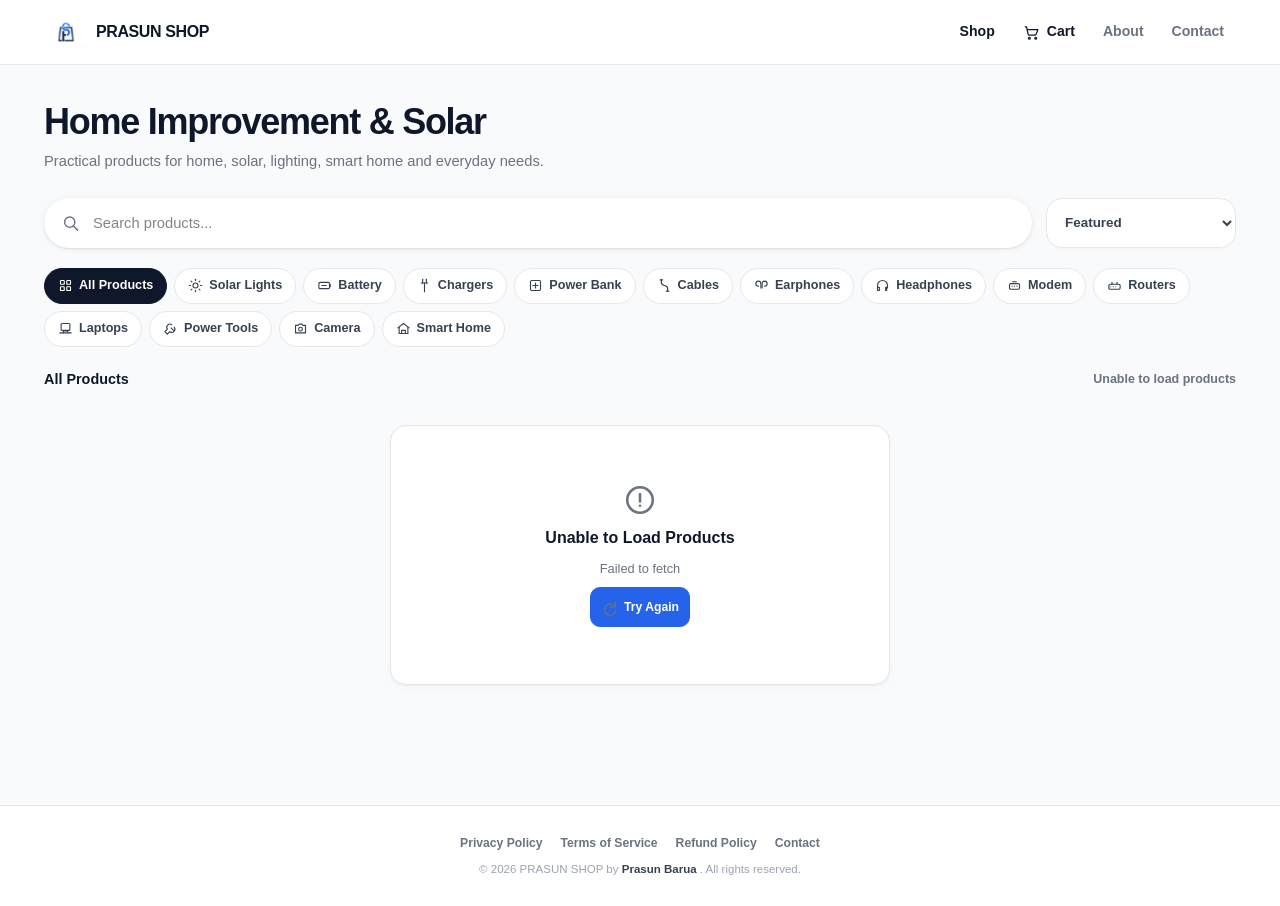
==== commit a4d63a57: "Update site logo from SVG to image Replaced SVG logo with an image logo." ====
--- a/index.html
+++ b/index.html
@@ -128,39 +128,14 @@
     class="site-logo"
     aria-label="PRASUN SHOP home"
 >
-    <svg
-        class="site-logo-svg"
-        width="44"
-        height="44"
-        viewBox="0 0 48 48"
-        fill="none"
-        xmlns="http://www.w3.org/2000/svg"
-        aria-hidden="true"
-        focusable="false"
-    >
-        <path
-            d="M10 17L24 7L38 17V39H10V17Z"
-            stroke="currentColor"
-            stroke-width="3"
-            stroke-linejoin="round"
-        />
-
-        <path
-            d="M17 37V20H24C28 20 30 22.5 30 26C30 29.5 28 32 24 32H17"
-            stroke="currentColor"
-            stroke-width="3"
-            stroke-linecap="round"
-            stroke-linejoin="round"
-        />
-
-        <path
-            d="M34 21.5C32.8 20.5 31.3 20 29.8 20C27.5 20 26 21.2 26 23C26 27 34 25 34 30C34 32.2 32.2 33.5 29.5 33.5C27.6 33.5 26 32.8 24.8 31.5"
-            stroke="currentColor"
-            stroke-width="3"
-            stroke-linecap="round"
-            stroke-linejoin="round"
-        />
-    </svg>
+    <img
+    class="site-logo-image"
+    src="/favicon.ico"
+    width="44"
+    height="44"
+    alt="PRASUN SHOP"
+    decoding="async"
+>
 
     <span>PRASUN SHOP</span>
 </a>
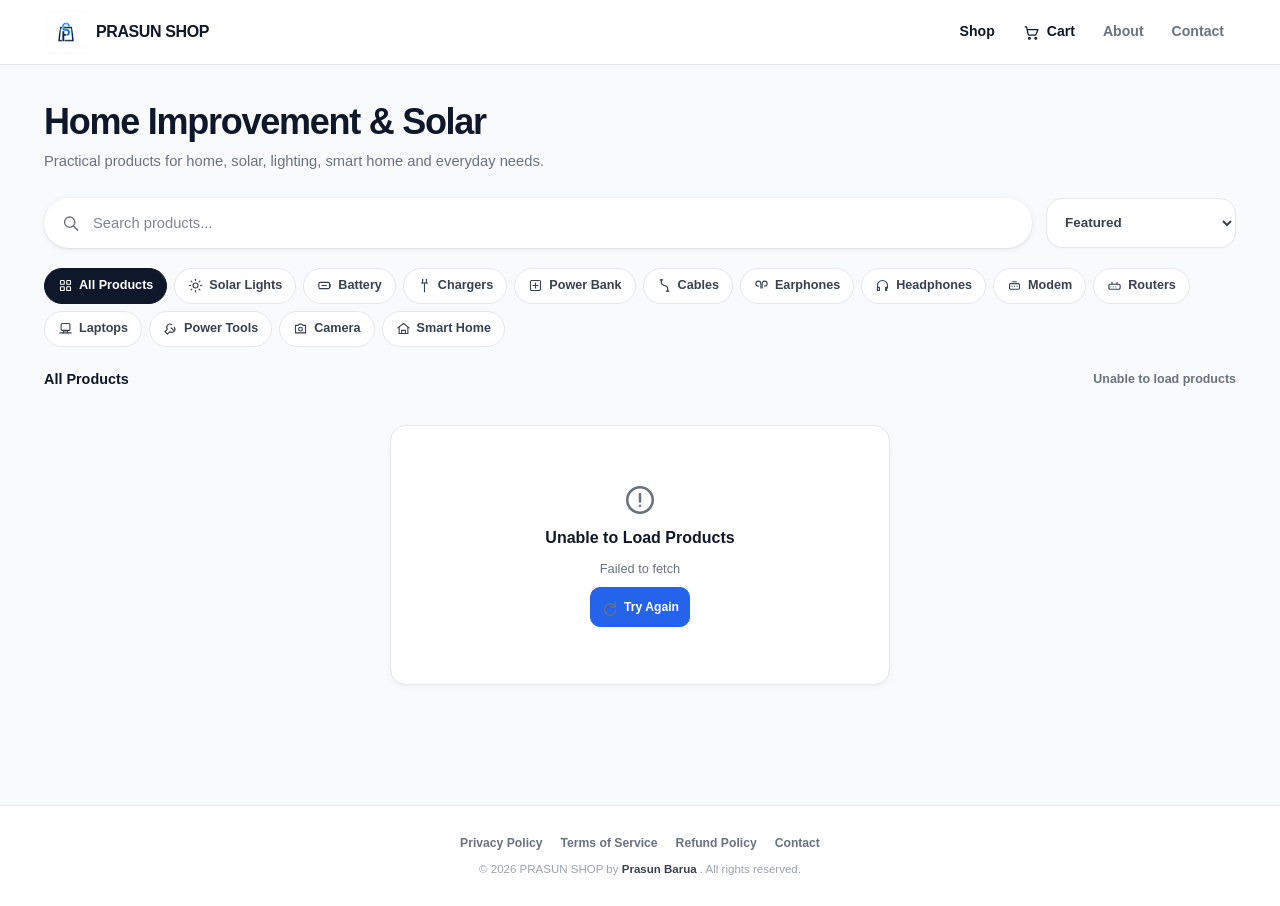
==== commit f9bcaafb: "Update index.html" ====
--- a/index.html
+++ b/index.html
@@ -130,7 +130,7 @@
 >
     <img
     class="site-logo-image"
-    src="/favicon.ico"
+    src="/logo.jpg"
     width="44"
     height="44"
     alt="PRASUN SHOP"
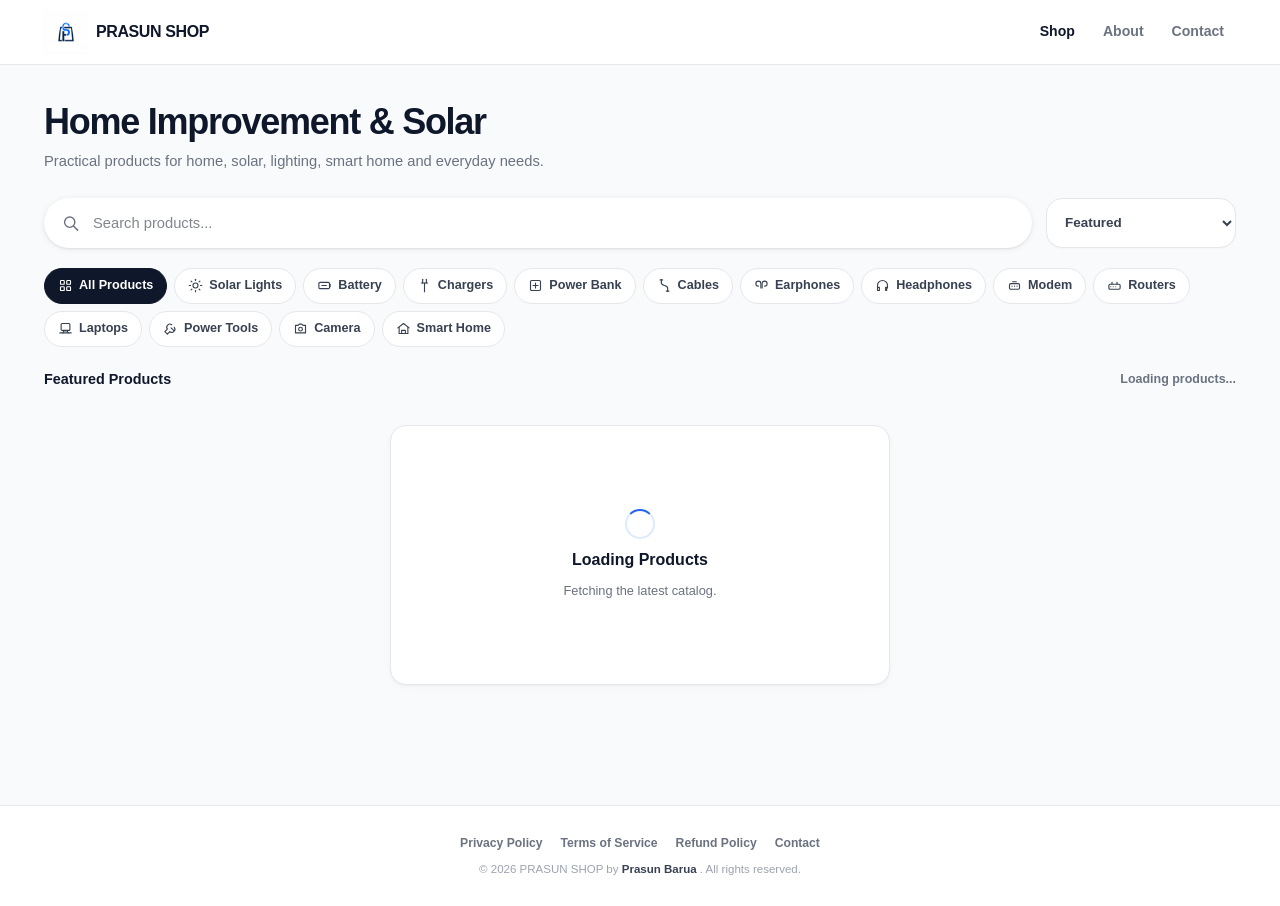
==== commit c90b15ea: "Update index.html" ====
--- a/index.html
+++ b/index.html
@@ -37,7 +37,10 @@
         href="https://shop.prasunbarua.com/"
     >
 
-    <!-- FAVICON -->
+    <!-- ================================================================
+         FAVICON
+         ================================================================ -->
+
     <link
         rel="icon"
         href="/favicon.ico"
@@ -71,7 +74,7 @@
 
     <link
         rel="stylesheet"
-        href="/css/style.css?v=20260821-09"
+        href="/css/style.css?v=20260822-01"
     >
 
 
@@ -92,7 +95,11 @@
         }
 
         gtag("js", new Date());
-        gtag("config", "G-D9F2VQ4247");
+
+        gtag(
+            "config",
+            "G-D9F2VQ4247"
+        );
     </script>
 
 
@@ -121,27 +128,35 @@
         <div class="container">
 
 
-            <!-- BRAND -->
-
-           <a
-    href="/"
-    class="site-logo"
-    aria-label="PRASUN SHOP home"
->
-    <img
-    class="site-logo-image"
-    src="/logo.jpg"
-    width="44"
-    height="44"
-    alt="PRASUN SHOP"
-    decoding="async"
->
-
-    <span>PRASUN SHOP</span>
-</a>
-
-
-            <!-- NAVIGATION -->
+            <!-- ========================================================
+                 BRAND
+                 ======================================================== -->
+
+            <a
+                href="/"
+                class="site-logo"
+                aria-label="PRASUN SHOP home"
+            >
+
+                <img
+                    class="site-logo-image"
+                    src="/logo.jpg"
+                    width="44"
+                    height="44"
+                    alt="PRASUN SHOP"
+                    decoding="async"
+                >
+
+                <span>
+                    PRASUN SHOP
+                </span>
+
+            </a>
+
+
+            <!-- ========================================================
+                 NAVIGATION
+                 ======================================================== -->
 
             <nav
                 class="nav-links"
@@ -157,56 +172,16 @@
                 </a>
 
 
-                <a
-                    href="/cart.html"
-                    class="cart-link"
-                    aria-label="Shopping cart"
-                >
-
-                    <svg
-                        class="ui-icon ui-icon-sm"
-                        viewBox="0 0 24 24"
-                        fill="none"
-                        stroke="currentColor"
-                        stroke-width="1.8"
-                        stroke-linecap="round"
-                        stroke-linejoin="round"
-                        aria-hidden="true"
-                        focusable="false"
-                    >
-
-                        <circle
-                            cx="9"
-                            cy="20"
-                            r="1.25"
-                        ></circle>
-
-                        <circle
-                            cx="18"
-                            cy="20"
-                            r="1.25"
-                        ></circle>
-
-                        <path
-                            d="M3 4h2l2.2 10.2a2 2 0 0 0 2 1.6h7.5a2 2 0 0 0 1.9-1.5L21 8H6"
-                        ></path>
-
-                    </svg>
-
-                    <span class="cart-link-label">
-                        Cart
-                    </span>
-
-                    <span
-                        id="cart-count"
-                        class="cart-count"
-                        hidden
-                        aria-label="0 items in cart"
-                    >
-                        0
-                    </span>
-
-                </a>
+                <!--
+                    Cart is intentionally removed.
+
+                    WED2C handles:
+                    - Cart
+                    - Variants
+                    - Checkout
+                    - Payment
+                    - Orders
+                -->
 
 
                 <a
@@ -255,6 +230,7 @@
                 >
                     Home Improvement &amp; Solar
                 </h1>
+
 
                 <p class="shop-subtitle">
                     Practical products for home, solar, lighting,
@@ -285,7 +261,7 @@
                     </label>
 
 
-                    <!-- Search icon -->
+                    <!-- SEARCH ICON -->
 
                     <svg
                         class="ui-icon ui-icon-sm"
@@ -347,8 +323,13 @@
                             focusable="false"
                         >
 
-                            <path d="M6 6l12 12"></path>
-                            <path d="M18 6L6 18"></path>
+                            <path
+                                d="M6 6l12 12"
+                            ></path>
+
+                            <path
+                                d="M18 6L6 18"
+                            ></path>
 
                         </svg>
 
@@ -398,8 +379,6 @@
 
             <!-- ========================================================
                  CATEGORIES
-
-                 products.js replaces the contents dynamically.
                  ======================================================== -->
 
             <nav
@@ -407,6 +386,10 @@
                 class="products-categories"
                 aria-label="Product categories"
             >
+
+                <!--
+                    products.js replaces this dynamically.
+                -->
 
                 <button
                     type="button"
@@ -415,7 +398,9 @@
                     data-query=""
                     aria-pressed="true"
                 >
+
                     All Products
+
                 </button>
 
             </nav>
@@ -433,6 +418,7 @@
                 <span id="page-heading">
                     Featured Products
                 </span>
+
 
                 <span
                     id="results-count"
@@ -466,10 +452,12 @@
                         aria-hidden="true"
                     ></div>
 
+
                     <h3>
                         Loading Products
                     </h3>
 
+
                     <p>
                         Fetching the latest catalog.
                     </p>
@@ -486,7 +474,9 @@
     <!-- ================================================================
          PRODUCT DETAILS MODAL
 
-         products.js populates this dynamically.
+         Kept temporarily for compatibility with the current
+         products.js. The next products.js update can redirect the
+         customer directly to WED2C instead.
          ================================================================ -->
 
     <div
@@ -522,8 +512,13 @@
                     focusable="false"
                 >
 
-                    <path d="M6 6l12 12"></path>
-                    <path d="M18 6L6 18"></path>
+                    <path
+                        d="M6 6l12 12"
+                    ></path>
+
+                    <path
+                        d="M18 6L6 18"
+                    ></path>
 
                 </svg>
 
@@ -560,20 +555,24 @@
 
         <div class="container">
 
+
             <div class="footer-links">
 
                 <a href="/privacy.html">
                     Privacy Policy
                 </a>
 
+
                 <a href="/terms.html">
                     Terms of Service
                 </a>
 
+
                 <a href="/refund.html">
                     Refund Policy
                 </a>
 
+
                 <a href="/contact.html">
                     Contact
                 </a>
@@ -582,6 +581,7 @@
 
 
             <p>
+
                 &copy; 2026 PRASUN SHOP by
 
                 <a
@@ -593,6 +593,7 @@
                 </a>.
 
                 All rights reserved.
+
             </p>
 
         </div>
@@ -603,18 +604,20 @@
     <!-- ================================================================
          APPLICATION JAVASCRIPT
 
-         defer prevents blocking HTML parsing.
+         products.js remains for:
+         - Catalog
+         - Categories
+         - Search
+         - Sorting
+         - Product rendering
+         - WED2C product links
          ================================================================ -->
 
     <script
-        src="/js/cart.js?v=20260821-08"
+        src="/js/products.js?v=20260822-01"
         defer
     ></script>
 
-    <script
-        src="/js/products.js?v=20260821-09"
-        defer
-    ></script>
 
 </body>
 
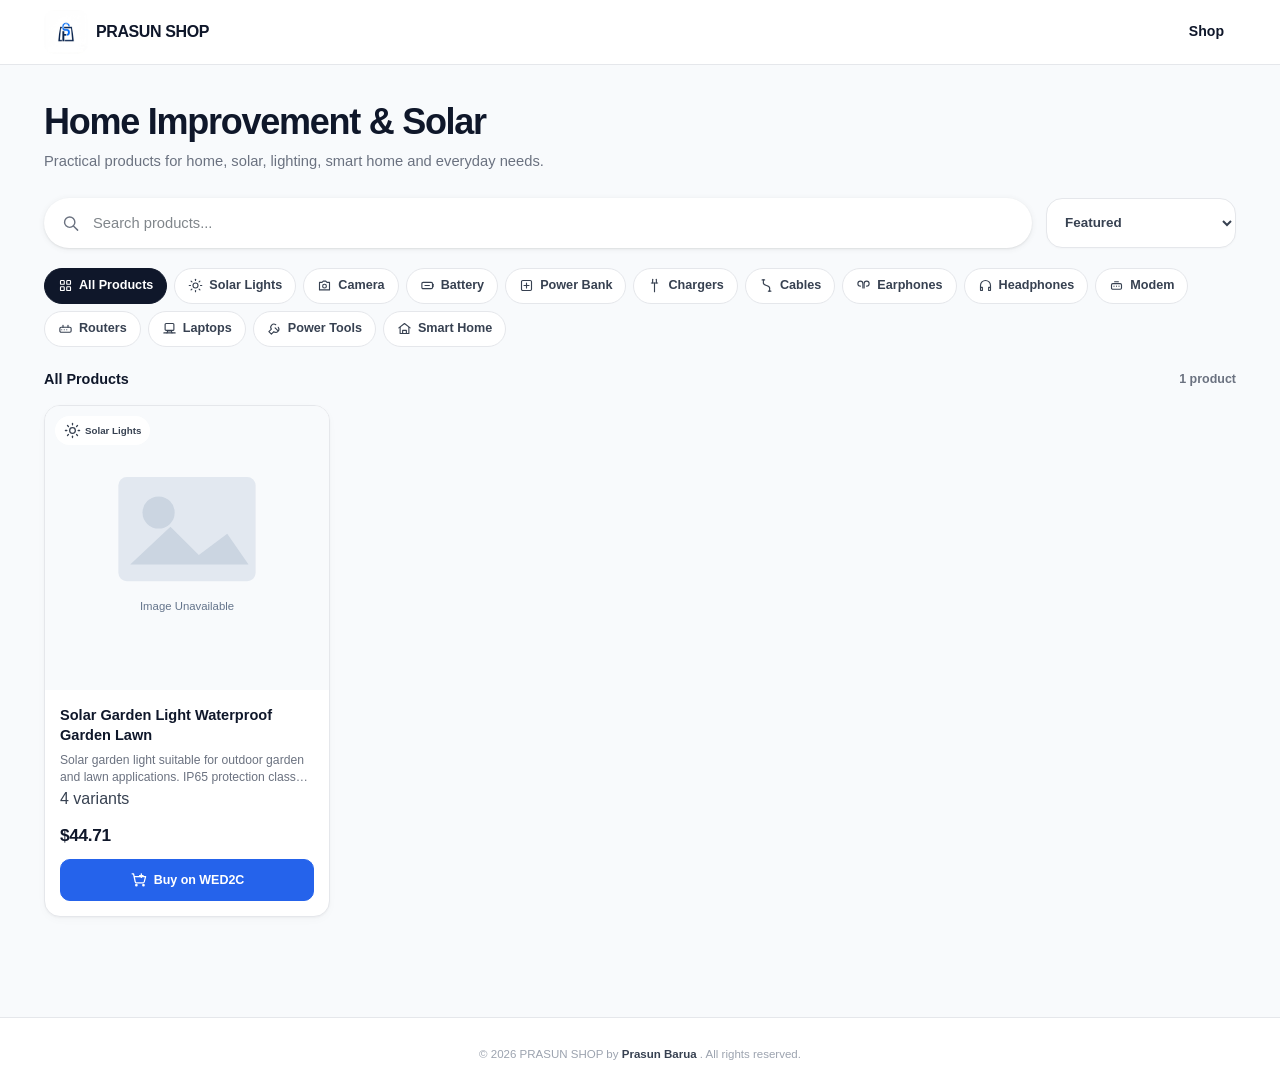
==== commit 3123b857: "Update index.html" ====
--- a/index.html
+++ b/index.html
@@ -169,34 +169,6 @@
                     aria-current="page"
                 >
                     Shop
-                </a>
-
-
-                <!--
-                    Cart is intentionally removed.
-
-                    WED2C handles:
-                    - Cart
-                    - Variants
-                    - Checkout
-                    - Payment
-                    - Orders
-                -->
-
-
-                <a
-                    href="/about.html"
-                    class="nav-link"
-                >
-                    About
-                </a>
-
-
-                <a
-                    href="/contact.html"
-                    class="nav-link"
-                >
-                    Contact
                 </a>
 
             </nav>
@@ -555,31 +527,6 @@
 
         <div class="container">
 
-
-            <div class="footer-links">
-
-                <a href="/privacy.html">
-                    Privacy Policy
-                </a>
-
-
-                <a href="/terms.html">
-                    Terms of Service
-                </a>
-
-
-                <a href="/refund.html">
-                    Refund Policy
-                </a>
-
-
-                <a href="/contact.html">
-                    Contact
-                </a>
-
-            </div>
-
-
             <p>
 
                 &copy; 2026 PRASUN SHOP by
--- a/css/style.css
+++ b/css/style.css
@@ -1,18 +1,16 @@
 /* ==========================================================================
    PRASUN SHOP — CLEAN PREMIUM STOREFRONT
    ==========================================================================
-   Design:
-   - Minimal
-   - Clean
+   Purpose:
+   - GitHub / Cloudflare storefront
+   - WED2C product-link checkout model
+   - Light mode only
+   - Responsive
    - Fast
-   - Responsive
-   - Apple / Google inspired
+   - Inline SVG compatible
    - No icon-font dependency
-   - Inline SVG compatible
-   - CJ / Cloudflare compatible
-   - index.html / products.js compatible
-   - cart.html / cart.js compatible
-   - checkout.html / checkout.js compatible
+   - Compatible with index.html + products.js
+   - Legacy cart / checkout styles retained for compatibility
    ========================================================================== */
 
 
@@ -22,33 +20,75 @@
 
 :root {
 
-    --primary: #2563eb;
-    --primary-hover: #1d4ed8;
-    --primary-soft: #eff6ff;
-    --primary-ring: rgba(37, 99, 235, 0.14);
-
-    --text: #111827;
-    --text-strong: #0f172a;
-    --text-body: #374151;
-    --text-muted: #6b7280;
-    --text-light: #9ca3af;
-
-    --bg: #f8fafc;
-    --surface: #ffffff;
-    --surface-soft: #f3f4f6;
-    --surface-hover: #f8fafc;
-
-    --border: #e5e7eb;
-    --border-strong: #d1d5db;
-
-    --success: #15803d;
-    --success-soft: #f0fdf4;
-
-    --danger: #dc2626;
-    --danger-hover: #b91c1c;
-    --danger-soft: #fef2f2;
-
-    --warning: #a16207;
+    --primary:
+        #2563eb;
+
+    --primary-hover:
+        #1d4ed8;
+
+    --primary-soft:
+        #eff6ff;
+
+    --primary-ring:
+        rgba(37, 99, 235, 0.14);
+
+
+    --text:
+        #111827;
+
+    --text-strong:
+        #0f172a;
+
+    --text-body:
+        #374151;
+
+    --text-muted:
+        #6b7280;
+
+    --text-light:
+        #9ca3af;
+
+
+    --bg:
+        #f8fafc;
+
+    --surface:
+        #ffffff;
+
+    --surface-soft:
+        #f3f4f6;
+
+    --surface-hover:
+        #f8fafc;
+
+
+    --border:
+        #e5e7eb;
+
+    --border-strong:
+        #d1d5db;
+
+
+    --success:
+        #15803d;
+
+    --success-soft:
+        #f0fdf4;
+
+
+    --danger:
+        #dc2626;
+
+    --danger-hover:
+        #b91c1c;
+
+    --danger-soft:
+        #fef2f2;
+
+
+    --warning:
+        #a16207;
+
 
     --shadow-xs:
         0 1px 2px rgba(15, 23, 42, 0.025);
@@ -63,16 +103,35 @@
     --shadow-lg:
         0 16px 40px rgba(15, 23, 42, 0.09);
 
-    --radius-xs: 8px;
-    --radius-sm: 10px;
-    --radius-md: 12px;
-    --radius-lg: 16px;
-    --radius-xl: 20px;
-    --radius-2xl: 24px;
-    --radius-pill: 999px;
-
-    --container: 1240px;
-    --header-height: 64px;
+
+    --radius-xs:
+        8px;
+
+    --radius-sm:
+        10px;
+
+    --radius-md:
+        12px;
+
+    --radius-lg:
+        16px;
+
+    --radius-xl:
+        20px;
+
+    --radius-2xl:
+        24px;
+
+    --radius-pill:
+        999px;
+
+
+    --container:
+        1240px;
+
+    --header-height:
+        64px;
+
 
     --ease-fast:
         120ms cubic-bezier(0.2, 0, 0, 1);
@@ -90,24 +149,41 @@
 *,
 *::before,
 *::after {
-    box-sizing: border-box;
-}
+    box-sizing:
+        border-box;
+}
+
 
 html {
-    min-width: 320px;
-    scroll-behavior: smooth;
-    -webkit-text-size-adjust: 100%;
-    text-rendering: optimizeLegibility;
-}
+    min-width:
+        320px;
+
+    scroll-behavior:
+        smooth;
+
+    -webkit-text-size-adjust:
+        100%;
+
+    text-rendering:
+        optimizeLegibility;
+}
+
 
 body {
-    min-width: 320px;
-    min-height: 100vh;
-
-    margin: 0;
-
-    background: var(--bg);
-    color: var(--text-body);
+    min-width:
+        320px;
+
+    min-height:
+        100vh;
+
+    margin:
+        0;
+
+    background:
+        var(--bg);
+
+    color:
+        var(--text-body);
 
     font-family:
         -apple-system,
@@ -120,45 +196,70 @@
         Arial,
         sans-serif;
 
-    font-size: 16px;
-    line-height: 1.5;
-
-    -webkit-font-smoothing: antialiased;
-    -moz-osx-font-smoothing: grayscale;
-}
+    font-size:
+        16px;
+
+    line-height:
+        1.5;
+
+    -webkit-font-smoothing:
+        antialiased;
+
+    -moz-osx-font-smoothing:
+        grayscale;
+}
+
 
 img,
 svg,
 video {
-    display: block;
-    max-width: 100%;
-}
+    display:
+        block;
+
+    max-width:
+        100%;
+}
+
 
 button,
 input,
 select,
 textarea {
-    margin: 0;
-    font: inherit;
-}
+    margin:
+        0;
+
+    font:
+        inherit;
+}
+
 
 button {
-    border: 0;
-}
+    border:
+        0;
+}
+
 
 button:not(:disabled),
 a {
-    cursor: pointer;
-}
+    cursor:
+        pointer;
+}
+
 
 button:disabled {
-    cursor: not-allowed;
-}
+    cursor:
+        not-allowed;
+}
+
 
 a {
-    color: inherit;
-    text-decoration: none;
-}
+    color:
+        inherit;
+
+    text-decoration:
+        none;
+}
+
 
 h1,
 h2,
@@ -167,8 +268,10 @@
 h5,
 h6,
 p {
-    margin: 0;
-}
+    margin:
+        0;
+}
+
 
 h1,
 h2,
@@ -179,7 +282,8 @@
 p,
 a,
 button {
-    overflow-wrap: anywhere;
+    overflow-wrap:
+        anywhere;
 }
 
 
@@ -188,46 +292,75 @@
    ========================================================================== */
 
 :focus-visible {
-    outline: 3px solid rgba(37, 99, 235, 0.18);
-    outline-offset: 2px;
-}
+    outline:
+        3px solid rgba(37, 99, 235, 0.18);
+
+    outline-offset:
+        2px;
+}
+
 
 .visually-hidden {
-    position: absolute !important;
-
-    width: 1px !important;
-    height: 1px !important;
-
-    padding: 0 !important;
-    margin: -1px !important;
-
-    overflow: hidden !important;
-
-    clip: rect(0, 0, 0, 0) !important;
-    clip-path: inset(50%) !important;
-
-    white-space: nowrap !important;
-
-    border: 0 !important;
-}
+    position:
+        absolute !important;
+
+    width:
+        1px !important;
+
+    height:
+        1px !important;
+
+    padding:
+        0 !important;
+
+    margin:
+        -1px !important;
+
+    overflow:
+        hidden !important;
+
+    clip:
+        rect(0, 0, 0, 0) !important;
+
+    clip-path:
+        inset(50%) !important;
+
+    white-space:
+        nowrap !important;
+
+    border:
+        0 !important;
+}
+
 
 #aria-live-region,
 #cart-live-region {
-    position: absolute;
-
-    width: 1px;
-    height: 1px;
-
-    padding: 0;
-    margin: -1px;
-
-    overflow: hidden;
-
-    clip: rect(0, 0, 0, 0);
-
-    white-space: nowrap;
-
-    border: 0;
+    position:
+        absolute;
+
+    width:
+        1px;
+
+    height:
+        1px;
+
+    padding:
+        0;
+
+    margin:
+        -1px;
+
+    overflow:
+        hidden;
+
+    clip:
+        rect(0, 0, 0, 0);
+
+    white-space:
+        nowrap;
+
+    border:
+        0;
 }
 
 
@@ -236,118 +369,172 @@
    ========================================================================== */
 
 .ui-icon {
-    display: inline-block;
-
-    width: 20px;
-    height: 20px;
-
-    flex: 0 0 auto;
-
-    fill: none;
-    stroke: currentColor;
-
-    stroke-width: 1.8;
-    stroke-linecap: round;
-    stroke-linejoin: round;
-
-    vertical-align: middle;
-
-    pointer-events: none;
-}
+    display:
+        inline-block;
+
+    width:
+        20px;
+
+    height:
+        20px;
+
+    flex:
+        0 0 auto;
+
+    fill:
+        none;
+
+    stroke:
+        currentColor;
+
+    stroke-width:
+        1.8;
+
+    stroke-linecap:
+        round;
+
+    stroke-linejoin:
+        round;
+
+    vertical-align:
+        middle;
+
+    pointer-events:
+        none;
+}
+
 
 .ui-icon-sm {
-    width: 17px;
-    height: 17px;
-}
+    width:
+        17px;
+
+    height:
+        17px;
+}
+
 
 .ui-icon-md {
-    width: 20px;
-    height: 20px;
-}
+    width:
+        20px;
+
+    height:
+        20px;
+}
+
 
 .ui-icon-lg {
-    width: 24px;
-    height: 24px;
-}
+    width:
+        24px;
+
+    height:
+        24px;
+}
+
 
 .ui-icon-xl {
-    width: 34px;
-    height: 34px;
+    width:
+        34px;
+
+    height:
+        34px;
 }
 
 
 /*
- * Compatibility guard for any old HTML that still contains
- * Material Symbols classes.
- *
- * This prevents the ligature text from becoming huge or overlapping.
+ * Legacy Material Symbols compatibility.
  */
+
 .material-symbols-rounded {
-    display: inline-flex;
-
-    align-items: center;
-    justify-content: center;
-
-    width: 1em;
-    height: 1em;
-
-    max-width: 1em;
-    max-height: 1em;
-
-    overflow: hidden;
-
-    font-size: 1em;
-    line-height: 1;
-
-    vertical-align: middle;
-
-    white-space: nowrap;
-}
-
-
-/* ==========================================================================
-   5. GLOBAL SVG SAFETY
-   ========================================================================== */
+    display:
+        inline-flex;
+
+    align-items:
+        center;
+
+    justify-content:
+        center;
+
+    width:
+        1em;
+
+    height:
+        1em;
+
+    max-width:
+        1em;
+
+    max-height:
+        1em;
+
+    overflow:
+        hidden;
+
+    font-size:
+        1em;
+
+    line-height:
+        1;
+
+    vertical-align:
+        middle;
+
+    white-space:
+        nowrap;
+}
+
 
 button svg,
 a svg,
 span svg {
-    flex: 0 0 auto;
-}
-
-
-/* ==========================================================================
-   6. CONTAINER
+    flex:
+        0 0 auto;
+}
+
+
+/* ==========================================================================
+   5. CONTAINER
    ========================================================================== */
 
 .container {
-    width: 100%;
-    max-width: var(--container);
-
-    margin-inline: auto;
-
-    padding-inline: 24px;
-}
-
-
-/* ==========================================================================
-   7. HEADER
+    width:
+        100%;
+
+    max-width:
+        var(--container);
+
+    margin-inline:
+        auto;
+
+    padding-inline:
+        24px;
+}
+
+
+/* ==========================================================================
+   6. HEADER
    ========================================================================== */
 
 .site-header {
-    position: sticky;
-
-    top: 0;
-    z-index: 1000;
-
-    width: 100%;
-    min-height: var(--header-height);
-
-    background: rgba(255, 255, 255, 0.94);
+    position:
+        sticky;
+
+    top:
+        0;
+
+    z-index:
+        1000;
+
+    width:
+        100%;
+
+    min-height:
+        var(--header-height);
+
+    background:
+        rgba(255, 255, 255, 0.94);
 
     border-bottom:
-        1px solid
-        var(--border);
+        1px solid var(--border);
 
     backdrop-filter:
         saturate(180%)
@@ -358,82 +545,133 @@
         blur(16px);
 }
 
+
 .site-header .container {
-    min-height: var(--header-height);
-
-    display: flex;
-
-    align-items: center;
-    justify-content: space-between;
-
-    gap: 20px;
-}
-
-
-/* ==========================================================================
-   8. LOGO
+    min-height:
+        var(--header-height);
+
+    display:
+        flex;
+
+    align-items:
+        center;
+
+    justify-content:
+        space-between;
+
+    gap:
+        20px;
+}
+
+
+/* ==========================================================================
+   7. LOGO
    ========================================================================== */
 
 .site-logo,
 .logo {
-    display: inline-flex;
-
-    align-items: center;
-
-    min-width: 0;
-
-    gap: 8px;
-
-    color: var(--text-strong);
-
-    font-size: 1rem;
-
-    font-weight: 800;
-
-    letter-spacing: -0.025em;
-
-    white-space: nowrap;
+    display:
+        inline-flex;
+
+    align-items:
+        center;
+
+    min-width:
+        0;
+
+    gap:
+        8px;
+
+    color:
+        var(--text-strong);
+
+    font-size:
+        1rem;
+
+    font-weight:
+        800;
+
+    letter-spacing:
+        -0.025em;
+
+    white-space:
+        nowrap;
 
     transition:
         color var(--ease);
 }
 
+
+.site-logo-image {
+    width:
+        44px;
+
+    height:
+        44px;
+
+    flex:
+        0 0 44px;
+
+    object-fit:
+        contain;
+
+    border-radius:
+        10px;
+}
+
+
 .site-logo svg,
 .logo svg {
-    width: 22px;
-    height: 22px;
-
-    flex: 0 0 auto;
-}
+    width:
+        22px;
+
+    height:
+        22px;
+
+    flex:
+        0 0 auto;
+}
+
 
 .site-logo:hover,
 .logo:hover {
-    color: var(--primary);
-}
-
-
-/* ==========================================================================
-   9. NAVIGATION
+    color:
+        var(--primary);
+}
+
+
+/* ==========================================================================
+   8. NAVIGATION
    ========================================================================== */
 
 .nav-links {
-    display: flex;
-
-    align-items: center;
-
-    gap: 4px;
-
-    min-width: 0;
-}
+    display:
+        flex;
+
+    align-items:
+        center;
+
+    gap:
+        4px;
+
+    min-width:
+        0;
+}
+
 
 .nav-link,
 .cart-link {
-    display: inline-flex;
-
-    align-items: center;
-    justify-content: center;
-
-    min-height: 38px;
+    display:
+        inline-flex;
+
+    align-items:
+        center;
+
+    justify-content:
+        center;
+
+    min-height:
+        38px;
 
     padding:
         0 12px;
@@ -458,6 +696,7 @@
         color var(--ease);
 }
 
+
 .nav-link:hover {
     background:
         var(--surface-soft);
@@ -466,18 +705,26 @@
         var(--text-strong);
 }
 
+
 .nav-link.active {
     color:
         var(--text-strong);
 }
 
+
+/*
+ * Legacy cart link compatibility.
+ * Hidden by default because WED2C owns the cart.
+ */
 .cart-link {
-    gap: 7px;
+    gap:
+        7px;
 
     color:
         var(--text-strong);
 }
 
+
 .cart-link:hover {
     background:
         var(--primary-soft);
@@ -488,20 +735,28 @@
 
 
 /* ==========================================================================
-   10. CART BADGE
+   9. LEGACY CART BADGE
    ========================================================================== */
 
 #cart-count,
 #cart-badge {
-    display: inline-flex;
-
-    align-items: center;
-    justify-content: center;
-
-    min-width: 19px;
-    height: 19px;
-
-    padding: 0 5px;
+    display:
+        inline-flex;
+
+    align-items:
+        center;
+
+    justify-content:
+        center;
+
+    min-width:
+        19px;
+
+    height:
+        19px;
+
+    padding:
+        0 5px;
 
     border-radius:
         var(--radius-pill);
@@ -518,17 +773,20 @@
     font-weight:
         800;
 
-    line-height: 1;
-}
+    line-height:
+        1;
+}
+
 
 #cart-count[hidden],
 #cart-badge[hidden] {
-    display: none;
-}
-
-
-/* ==========================================================================
-   11. PAGE LAYOUT
+    display:
+        none;
+}
+
+
+/* ==========================================================================
+   10. PAGE LAYOUT
    ========================================================================== */
 
 .products-page,
@@ -541,7 +799,7 @@
 
 
 /* ==========================================================================
-   12. SHOP HEADER
+   11. SHOP HEADER
    ========================================================================== */
 
 .products-header,
@@ -550,6 +808,7 @@
         24px;
 }
 
+
 .products-header h1,
 .shop-title {
     max-width:
@@ -559,11 +818,7 @@
         var(--text-strong);
 
     font-size:
-        clamp(
-            1.65rem,
-            3vw,
-            2.25rem
-        );
+        clamp(1.65rem, 3vw, 2.25rem);
 
     font-weight:
         800;
@@ -574,6 +829,7 @@
     letter-spacing:
         -0.035em;
 }
+
 
 .shop-subtitle {
     max-width:
@@ -593,9 +849,6 @@
 }
 
 
-/*
- * Result heading is NOT a page heading.
- */
 #page-heading {
     color:
         var(--text-strong);
@@ -612,18 +865,16 @@
 
 
 /* ==========================================================================
-   13. GOOGLE-STYLE SEARCH TOOLBAR
+   12. SEARCH / SORT TOOLBAR
    ========================================================================== */
 
 .search-filter-bar,
 .products-toolbar {
-    display: grid;
+    display:
+        grid;
 
     grid-template-columns:
-        minmax(
-            0,
-            1fr
-        )
+        minmax(0, 1fr)
         190px;
 
     align-items:
@@ -640,29 +891,22 @@
 }
 
 
-/* ==========================================================================
-   14. GOOGLE-STYLE SEARCH FIELD
-   ========================================================================== */
-
 .search-container,
 .product-search-container {
-    position: relative;
-
-    width: 100%;
-
-    min-width: 0;
-
-    isolation: isolate;
-}
-
-
-/*
- * Search icon stays INSIDE the search field.
- *
- * Important:
- * Do not use a normal flex child for the search icon.
- * Absolute positioning keeps it locked to the input.
- */
+    position:
+        relative;
+
+    width:
+        100%;
+
+    min-width:
+        0;
+
+    isolation:
+        isolate;
+}
+
+
 .product-search-container > .ui-icon,
 .product-search-container > .material-symbols-rounded {
     position:
@@ -712,9 +956,6 @@
 }
 
 
-/*
- * Main Google-inspired search field.
- */
 #product-search {
     display:
         block;
@@ -729,14 +970,13 @@
         50px;
 
     padding:
-        0 48px 0 48px;
+        0 48px;
 
     margin:
         0;
 
     border:
-        1px solid
-        transparent;
+        1px solid transparent;
 
     border-radius:
         25px;
@@ -750,27 +990,12 @@
     font-size:
         0.92rem;
 
-    font-weight:
-        400;
-
     line-height:
         50px;
 
     box-shadow:
-        0 1px 2px
-            rgba(
-                60,
-                64,
-                67,
-                0.10
-            ),
-        0 1px 6px
-            rgba(
-                60,
-                64,
-                67,
-                0.08
-            );
+        0 1px 2px rgba(60, 64, 67, 0.10),
+        0 1px 6px rgba(60, 64, 67, 0.08);
 
     outline:
         none;
@@ -783,9 +1008,9 @@
 
     transition:
         box-shadow var(--ease),
-        border-color var(--ease),
-        background-color var(--ease);
-}
+        border-color var(--ease);
+}
+
 
 #product-search::placeholder {
     color:
@@ -795,49 +1020,24 @@
         1;
 }
 
+
 #product-search:hover {
     box-shadow:
-        0 1px 3px
-            rgba(
-                60,
-                64,
-                67,
-                0.14
-            ),
-        0 4px 10px
-            rgba(
-                60,
-                64,
-                67,
-                0.08
-            );
-}
+        0 1px 3px rgba(60, 64, 67, 0.14),
+        0 4px 10px rgba(60, 64, 67, 0.08);
+}
+
 
 #product-search:focus {
     border-color:
-        rgba(
-            37,
-            99,
-            235,
-            0.25
-        );
+        rgba(37, 99, 235, 0.25);
 
     box-shadow:
-        0 1px 3px
-            rgba(
-                60,
-                64,
-                67,
-                0.16
-            ),
-        0 0 0 3px
-            var(--primary-ring);
-}
-
-
-/*
- * Remove browser search decorations.
- */
+        0 1px 3px rgba(60, 64, 67, 0.16),
+        0 0 0 3px var(--primary-ring);
+}
+
+
 #product-search::-webkit-search-decoration,
 #product-search::-webkit-search-cancel-button,
 #product-search::-webkit-search-results-button,
@@ -848,7 +1048,7 @@
 
 
 /* ==========================================================================
-   15. SEARCH CLEAR BUTTON
+   13. SEARCH CLEAR
    ========================================================================== */
 
 #clear-search {
@@ -873,9 +1073,6 @@
     padding:
         0;
 
-    margin:
-        0;
-
     display:
         inline-flex;
 
@@ -902,18 +1099,13 @@
 
     cursor:
         pointer;
-
-    appearance:
-        none;
-
-    -webkit-appearance:
-        none;
 
     transition:
         background var(--ease-fast),
         color var(--ease-fast);
 }
 
+
 #clear-search:hover {
     background:
         var(--surface-soft);
@@ -922,10 +1114,12 @@
         var(--text-strong);
 }
 
+
 #clear-search:active {
     background:
         var(--border);
 }
+
 
 #clear-search .ui-icon,
 #clear-search .material-symbols-rounded {
@@ -942,6 +1136,7 @@
         17px;
 }
 
+
 #clear-search[hidden] {
     display:
         none;
@@ -949,7 +1144,7 @@
 
 
 /* ==========================================================================
-   16. SORT CONTROL
+   14. SORT
    ========================================================================== */
 
 #product-sort,
@@ -966,15 +1161,11 @@
     min-height:
         50px;
 
-    margin:
-        0;
-
     padding:
         0 14px;
 
     border:
-        1px solid
-        var(--border);
+        1px solid var(--border);
 
     border-radius:
         var(--radius-lg);
@@ -1004,6 +1195,7 @@
         border-color var(--ease),
         box-shadow var(--ease);
 }
+
 
 #product-sort:hover,
 .product-sort:hover {
@@ -1014,19 +1206,19 @@
         var(--shadow-sm);
 }
 
+
 #product-sort:focus,
 .product-sort:focus {
     border-color:
         var(--primary);
 
     box-shadow:
-        0 0 0 3px
-        var(--primary-ring);
-}
-
-
-/* ==========================================================================
-   17. CATEGORIES
+        0 0 0 3px var(--primary-ring);
+}
+
+
+/* ==========================================================================
+   15. CATEGORIES
    ========================================================================== */
 
 #products-categories,
@@ -1047,6 +1239,7 @@
         20px;
 }
 
+
 .category-pill {
     display:
         inline-flex;
@@ -1067,8 +1260,7 @@
         0 13px;
 
     border:
-        1px solid
-        var(--border);
+        1px solid var(--border);
 
     border-radius:
         var(--radius-pill);
@@ -1094,6 +1286,7 @@
         color var(--ease);
 }
 
+
 .category-pill:hover {
     background:
         var(--surface-soft);
@@ -1105,6 +1298,7 @@
         var(--text-strong);
 }
 
+
 .category-pill.active {
     background:
         var(--text-strong);
@@ -1115,6 +1309,7 @@
     color:
         #ffffff;
 }
+
 
 .category-pill .ui-icon {
     width:
@@ -1126,7 +1321,7 @@
 
 
 /* ==========================================================================
-   18. RESULT BAR
+   16. RESULT BAR
    ========================================================================== */
 
 .products-result-bar {
@@ -1149,6 +1344,7 @@
         14px;
 }
 
+
 .results-count,
 #results-count {
     color:
@@ -1166,7 +1362,7 @@
 
 
 /* ==========================================================================
-   19. PRODUCT GRID
+   17. PRODUCT GRID
    ========================================================================== */
 
 #product-list,
@@ -1193,7 +1389,7 @@
 
 
 /* ==========================================================================
-   20. PRODUCT CARD
+   18. PRODUCT CARD
    ========================================================================== */
 
 .product-card {
@@ -1216,8 +1412,7 @@
         var(--surface);
 
     border:
-        1px solid
-        var(--border);
+        1px solid var(--border);
 
     border-radius:
         var(--radius-lg);
@@ -1227,8 +1422,10 @@
 
     transition:
         border-color var(--ease),
-        box-shadow var(--ease);
-}
+        box-shadow var(--ease),
+        transform var(--ease);
+}
+
 
 .product-card:hover {
     border-color:
@@ -1236,11 +1433,14 @@
 
     box-shadow:
         var(--shadow-md);
-}
-
-
-/* ==========================================================================
-   21. PRODUCT IMAGE
+
+    transform:
+        translateY(-1px);
+}
+
+
+/* ==========================================================================
+   19. PRODUCT IMAGE
    ========================================================================== */
 
 .product-card-image-wrap,
@@ -1264,6 +1464,7 @@
         var(--surface-soft);
 }
 
+
 .product-card-image-wrap img,
 .product-card-image-wrap .product-image,
 .product-image {
@@ -1283,9 +1484,9 @@
         transform 240ms ease;
 }
 
+
 .product-card:hover
-.product-card-image-wrap
-img,
+.product-card-image-wrap img,
 .product-card:hover
 .product-image {
     transform:
@@ -1294,7 +1495,7 @@
 
 
 /* ==========================================================================
-   22. PRODUCT BADGE
+   20. PRODUCT BADGE
    ========================================================================== */
 
 .product-badge {
@@ -1320,32 +1521,19 @@
         4px;
 
     max-width:
-        calc(
-            100% - 20px
-        );
+        calc(100% - 20px);
 
     padding:
         5px 8px;
 
     border:
-        1px solid
-        rgba(
-            255,
-            255,
-            255,
-            0.95
-        );
+        1px solid rgba(255, 255, 255, 0.95);
 
     border-radius:
         var(--radius-pill);
 
     background:
-        rgba(
-            255,
-            255,
-            255,
-            0.92
-        );
+        rgba(255, 255, 255, 0.92);
 
     color:
         var(--text-body);
@@ -1375,20 +1563,9 @@
         blur(8px);
 }
 
-.product-badge .ui-icon {
-    width:
-        13px;
-
-    height:
-        13px;
-
-    flex:
-        0 0 13px;
-}
-
-
-/* ==========================================================================
-   23. PRODUCT BODY
+
+/* ==========================================================================
+   21. PRODUCT BODY
    ========================================================================== */
 
 .product-card-body {
@@ -1407,6 +1584,7 @@
     padding:
         15px;
 }
+
 
 .product-title {
     min-height:
@@ -1437,15 +1615,18 @@
         vertical;
 }
 
+
 .product-title a {
     color:
         inherit;
 }
 
+
 .product-title a:hover {
     color:
         var(--primary);
 }
+
 
 .product-card-description {
     min-height:
@@ -1478,7 +1659,7 @@
 
 
 /* ==========================================================================
-   24. RATING
+   22. RATING
    ========================================================================== */
 
 .product-rating {
@@ -1504,17 +1685,9 @@
         700;
 }
 
-.product-rating .ui-icon {
-    width:
-        15px;
-
-    height:
-        15px;
-}
-
-
-/* ==========================================================================
-   25. PRODUCT FOOTER
+
+/* ==========================================================================
+   23. PRODUCT FOOTER
    ========================================================================== */
 
 .product-card-footer {
@@ -1525,6 +1698,7 @@
         12px;
 }
 
+
 .price-container {
     display:
         flex;
@@ -1536,6 +1710,7 @@
         10px;
 }
 
+
 .product-price {
     color:
         var(--text-strong);
@@ -1552,7 +1727,7 @@
 
 
 /* ==========================================================================
-   26. PRODUCT BUTTONS
+   24. PRODUCT ACTIONS
    ========================================================================== */
 
 .product-actions-group {
@@ -1560,24 +1735,21 @@
         grid;
 
     grid-template-columns:
-        minmax(
-            0,
-            0.9fr
-        )
-        minmax(
-            0,
-            1.1fr
-        );
+        minmax(0, 1fr);
 
     gap:
-        7px;
-}
+        8px;
+}
+
 
 .btn-card,
 .btn-primary,
 .btn-secondary,
 .btn-add-to-cart,
-.add-to-cart-btn {
+.add-to-cart-btn,
+.btn-wed2c,
+.wed2c-button,
+.buy-now-button {
     display:
         inline-flex;
 
@@ -1588,22 +1760,25 @@
         center;
 
     gap:
-        6px;
+        7px;
+
+    width:
+        100%;
 
     min-height:
-        40px;
+        42px;
 
     padding:
-        0 10px;
+        0 12px;
 
     border-radius:
         var(--radius-sm);
 
     font-size:
-        0.76rem;
+        0.78rem;
 
     font-weight:
-        700;
+        750;
 
     line-height:
         1;
@@ -1618,14 +1793,19 @@
         background var(--ease),
         border-color var(--ease),
         color var(--ease),
-        box-shadow var(--ease);
-}
+        box-shadow var(--ease),
+        transform var(--ease);
+}
+
 
 .btn-card .ui-icon,
 .btn-primary .ui-icon,
 .btn-secondary .ui-icon,
 .btn-add-to-cart .ui-icon,
-.add-to-cart-btn .ui-icon {
+.add-to-cart-btn .ui-icon,
+.btn-wed2c .ui-icon,
+.wed2c-button .ui-icon,
+.buy-now-button .ui-icon {
     width:
         17px;
 
@@ -1634,48 +1814,59 @@
 }
 
 
-/* Primary */
-
-.btn-primary,
-.btn-add-to-cart,
-.add-to-cart-btn {
+/* ==========================================================================
+   25. WED2C PRIMARY BUTTON
+   ========================================================================== */
+
+.btn-wed2c,
+.wed2c-button,
+.buy-now-button,
+.btn-primary {
     border:
-        1px solid
+        1px solid var(--primary);
+
+    background:
         var(--primary);
 
-    background:
-        var(--primary);
-
     color:
         #ffffff;
 }
 
-.btn-primary:hover:not(:disabled),
-.btn-add-to-cart:hover:not(:disabled),
-.add-to-cart-btn:hover:not(:disabled) {
+
+.btn-wed2c:hover:not(:disabled),
+.wed2c-button:hover:not(:disabled),
+.buy-now-button:hover:not(:disabled),
+.btn-primary:hover:not(:disabled) {
     background:
         var(--primary-hover);
 
     border-color:
         var(--primary-hover);
-}
-
-.btn-add-to-cart.added,
-.add-to-cart-btn.added {
-    background:
-        var(--success);
-
-    border-color:
-        var(--success);
-}
-
-
-/* Secondary */
+
+    box-shadow:
+        0 5px 14px rgba(37, 99, 235, 0.15);
+
+    transform:
+        translateY(-1px);
+}
+
+
+.btn-wed2c:active:not(:disabled),
+.wed2c-button:active:not(:disabled),
+.buy-now-button:active:not(:disabled),
+.btn-primary:active:not(:disabled) {
+    transform:
+        translateY(0);
+}
+
+
+/* ==========================================================================
+   26. SECONDARY BUTTON
+   ========================================================================== */
 
 .btn-secondary {
     border:
-        1px solid
-        var(--border);
+        1px solid var(--border);
 
     background:
         var(--surface);
@@ -1684,7 +1875,8 @@
         var(--text-body);
 }
 
-.btn-secondary:hover {
+
+.btn-secondary:hover:not(:disabled) {
     background:
         var(--surface-soft);
 
@@ -1696,22 +1888,30 @@
 }
 
 
-/* Disabled */
+/* ==========================================================================
+   27. DISABLED BUTTONS
+   ========================================================================== */
 
 .btn-primary:disabled,
 .btn-secondary:disabled,
 .btn-add-to-cart:disabled,
-.add-to-cart-btn:disabled {
+.add-to-cart-btn:disabled,
+.btn-wed2c:disabled,
+.wed2c-button:disabled,
+.buy-now-button:disabled {
     opacity:
         0.5;
 
     box-shadow:
         none;
-}
-
-
-/* ==========================================================================
-   27. STORE INFORMATION
+
+    transform:
+        none;
+}
+
+
+/* ==========================================================================
+   28. STORE INFORMATION
    ========================================================================== */
 
 .store-info {
@@ -1722,8 +1922,7 @@
         20px;
 
     border:
-        1px solid
-        var(--border);
+        1px solid var(--border);
 
     border-radius:
         var(--radius-lg);
@@ -1735,6 +1934,7 @@
         var(--shadow-sm);
 }
 
+
 .store-info h2 {
     color:
         var(--text-strong);
@@ -1748,6 +1948,7 @@
     line-height:
         1.35;
 }
+
 
 .store-info p {
     max-width:
@@ -1768,7 +1969,7 @@
 
 
 /* ==========================================================================
-   28. STATUS / LOADING
+   29. LOADING / STATUS
    ========================================================================== */
 
 .product-status-card {
@@ -1776,10 +1977,7 @@
         1 / -1;
 
     width:
-        min(
-            100%,
-            500px
-        );
+        min(100%, 500px);
 
     min-height:
         260px;
@@ -1806,8 +2004,7 @@
         32px 20px;
 
     border:
-        1px solid
-        var(--border);
+        1px solid var(--border);
 
     border-radius:
         var(--radius-lg);
@@ -1825,6 +2022,7 @@
         var(--shadow-sm);
 }
 
+
 .product-status-card h3 {
     color:
         var(--text-strong);
@@ -1835,6 +2033,7 @@
     font-weight:
         800;
 }
+
 
 .product-status-card p {
     max-width:
@@ -1847,15 +2046,6 @@
         1.55;
 }
 
-.product-status-card .ui-icon {
-    color:
-        var(--text-muted);
-}
-
-
-/* ==========================================================================
-   29. LOADING SPINNER
-   ========================================================================== */
 
 .spinner {
     width:
@@ -1865,8 +2055,7 @@
         30px;
 
     border:
-        2px solid
-        #dbeafe;
+        2px solid #dbeafe;
 
     border-top-color:
         var(--primary);
@@ -1878,6 +2067,7 @@
         prasun-spin
         0.7s linear infinite;
 }
+
 
 @keyframes prasun-spin {
 
@@ -1917,12 +2107,7 @@
         16px;
 
     background:
-        rgba(
-            15,
-            23,
-            42,
-            0.52
-        );
+        rgba(15, 23, 42, 0.52);
 
     backdrop-filter:
         blur(5px);
@@ -1930,6 +2115,7 @@
     -webkit-backdrop-filter:
         blur(5px);
 }
+
 
 .product-modal {
     opacity:
@@ -1946,6 +2132,7 @@
         visibility var(--ease);
 }
 
+
 .product-modal.is-open {
     opacity:
         1;
@@ -1956,6 +2143,7 @@
     pointer-events:
         auto;
 }
+
 
 .modal-content-card,
 .p-modal-container {
@@ -1963,10 +2151,7 @@
         relative;
 
     width:
-        min(
-            860px,
-            100%
-        );
+        min(860px, 100%);
 
     max-height:
         90vh;
@@ -1978,8 +2163,7 @@
         var(--surface);
 
     border:
-        1px solid
-        var(--border);
+        1px solid var(--border);
 
     border-radius:
         var(--radius-xl);
@@ -1988,20 +2172,15 @@
         var(--shadow-lg);
 }
 
+
 .modal-grid,
 .p-modal-grid {
     display:
         grid;
 
     grid-template-columns:
-        minmax(
-            0,
-            1fr
-        )
-        minmax(
-            0,
-            1fr
-        );
+        minmax(0, 1fr)
+        minmax(0, 1fr);
 
     gap:
         24px;
@@ -2009,6 +2188,7 @@
     padding:
         24px;
 }
+
 
 .modal-product-img,
 .p-modal-media img {
@@ -2028,6 +2208,7 @@
         var(--surface-soft);
 }
 
+
 .modal-close-btn,
 .p-modal-close {
     position:
@@ -2058,23 +2239,18 @@
         center;
 
     border:
-        1px solid
-        var(--border);
+        1px solid var(--border);
 
     border-radius:
         50%;
 
     background:
-        rgba(
-            255,
-            255,
-            255,
-            0.95
-        );
+        rgba(255, 255, 255, 0.95);
 
     color:
         var(--text-muted);
 }
+
 
 .modal-close-btn:hover,
 .p-modal-close:hover {
@@ -2085,6 +2261,7 @@
         var(--text-strong);
 }
 
+
 .product-category-tag,
 .p-modal-category {
     display:
@@ -2116,7 +2293,224 @@
 }
 
 
-/* Description */
+/* ==========================================================================
+   31. MODAL GALLERY
+   ========================================================================== */
+
+.modal-gallery {
+    display:
+        grid;
+
+    grid-template-columns:
+        repeat(
+            auto-fill,
+            minmax(
+                58px,
+                1fr
+            )
+        );
+
+    gap:
+        7px;
+
+    margin-top:
+        10px;
+}
+
+
+.modal-gallery-thumb {
+    display:
+        block;
+
+    width:
+        100%;
+
+    aspect-ratio:
+        1 / 1;
+
+    padding:
+        0;
+
+    overflow:
+        hidden;
+
+    border:
+        2px solid transparent;
+
+    border-radius:
+        8px;
+
+    background:
+        var(--surface-soft);
+
+    cursor:
+        pointer;
+}
+
+
+.modal-gallery-thumb img {
+    width:
+        100%;
+
+    height:
+        100%;
+
+    object-fit:
+        cover;
+}
+
+
+.modal-gallery-thumb.is-active {
+    border-color:
+        var(--primary);
+}
+
+
+/* ==========================================================================
+   32. MODAL VARIANTS
+   ========================================================================== */
+
+.product-variant-selector {
+    margin-top:
+        16px;
+}
+
+
+.product-variant-label {
+    display:
+        block;
+
+    margin-bottom:
+        7px;
+
+    color:
+        var(--text-strong);
+
+    font-size:
+        0.78rem;
+
+    font-weight:
+        750;
+}
+
+
+.product-variant-select {
+    width:
+        100%;
+
+    min-height:
+        44px;
+
+    padding:
+        0 12px;
+
+    border:
+        1px solid var(--border);
+
+    border-radius:
+        var(--radius-md);
+
+    background:
+        var(--surface);
+
+    color:
+        var(--text-strong);
+
+    font-size:
+        0.84rem;
+
+    font-weight:
+        600;
+
+    outline:
+        none;
+}
+
+
+.product-variant-select:focus {
+    border-color:
+        var(--primary);
+
+    box-shadow:
+        0 0 0 3px var(--primary-ring);
+}
+
+
+.product-variants-info {
+    display:
+        flex;
+
+    align-items:
+        center;
+
+    justify-content:
+        space-between;
+
+    gap:
+        10px;
+
+    margin-top:
+        12px;
+
+    padding:
+        10px 12px;
+
+    border:
+        1px solid var(--border);
+
+    border-radius:
+        var(--radius-md);
+
+    background:
+        var(--surface-soft);
+
+    color:
+        var(--text-muted);
+
+    font-size:
+        0.78rem;
+}
+
+
+.product-variants-info strong {
+    color:
+        var(--text-strong);
+}
+
+
+/* ==========================================================================
+   33. MODAL DESCRIPTION
+   ========================================================================== */
+
+.modal-description-box {
+    margin-top:
+        18px;
+
+    padding-top:
+        17px;
+
+    border-top:
+        1px solid var(--border);
+}
+
+
+.modal-description-title {
+    display:
+        block;
+
+    margin-bottom:
+        10px;
+
+    color:
+        var(--text-strong);
+
+    font-size:
+        0.9rem;
+
+    font-weight:
+        800;
+}
+
 
 .cj-description-container {
     color:
@@ -2128,6 +2522,7 @@
     line-height:
         1.65;
 }
+
 
 .cj-description-container img {
     max-width:
@@ -2143,6 +2538,7 @@
         8px;
 }
 
+
 .cj-description-container table {
     width:
         100%;
@@ -2153,6 +2549,7 @@
     border-collapse:
         collapse;
 }
+
 
 .cj-description-container td,
 .cj-description-container th {
@@ -2160,8 +2557,7 @@
         7px 8px;
 
     border:
-        1px solid
-        var(--border);
+        1px solid var(--border);
 
     font-size:
         0.76rem;
@@ -2169,6 +2565,7 @@
     text-align:
         left;
 }
+
 
 .cj-description-container ul,
 .cj-description-container ol {
@@ -2179,11 +2576,13 @@
         20px;
 }
 
+
 .cj-description-container ul {
     list-style:
         disc;
 }
 
+
 .cj-description-container ol {
     list-style:
         decimal;
@@ -2191,7 +2590,7 @@
 
 
 /* ==========================================================================
-   31. CART
+   34. LEGACY CART
    ========================================================================== */
 
 .cart-layout {
@@ -2199,10 +2598,7 @@
         grid;
 
     grid-template-columns:
-        minmax(
-            0,
-            1fr
-        )
+        minmax(0, 1fr)
         360px;
 
     gap:
@@ -2211,6 +2607,7 @@
     align-items:
         start;
 }
+
 
 .cart-items-section,
 .cart-summary-section {
@@ -2221,8 +2618,7 @@
         var(--surface);
 
     border:
-        1px solid
-        var(--border);
+        1px solid var(--border);
 
     border-radius:
         var(--radius-xl);
@@ -2230,6 +2626,7 @@
     box-shadow:
         var(--shadow-sm);
 }
+
 
 .cart-summary-section {
     position:
@@ -2242,20 +2639,18 @@
         22px;
 }
 
+
 .cart-page-title {
     color:
         var(--text-strong);
 
     font-size:
-        clamp(
-            1.65rem,
-            3vw,
-            2.15rem
-        );
+        clamp(1.65rem, 3vw, 2.15rem);
 
     line-height:
         1.15;
 }
+
 
 .cart-page-subtitle {
     margin-top:
@@ -2270,7 +2665,7 @@
 
 
 /* ==========================================================================
-   32. CART CONTROLS
+   35. LEGACY CART CONTROLS
    ========================================================================== */
 
 .quantity-control {
@@ -2284,8 +2679,7 @@
         hidden;
 
     border:
-        1px solid
-        var(--border-strong);
+        1px solid var(--border-strong);
 
     border-radius:
         var(--radius-sm);
@@ -2293,6 +2687,7 @@
     background:
         var(--surface);
 }
+
 
 .quantity-control button {
     width:
@@ -2317,6 +2712,7 @@
         var(--text-body);
 }
 
+
 .quantity-control button:hover:not(:disabled) {
     background:
         var(--surface-soft);
@@ -2324,6 +2720,7 @@
     color:
         var(--primary);
 }
+
 
 .quantity-input {
     width:
@@ -2339,12 +2736,10 @@
         0;
 
     border-left:
-        1px solid
-        var(--border);
+        1px solid var(--border);
 
     border-right:
-        1px solid
-        var(--border);
+        1px solid var(--border);
 
     background:
         var(--surface);
@@ -2367,6 +2762,7 @@
     -moz-appearance:
         textfield;
 }
+
 
 .quantity-input::-webkit-inner-spin-button,
 .quantity-input::-webkit-outer-spin-button {
@@ -2379,7 +2775,7 @@
 
 
 /* ==========================================================================
-   33. CART SUMMARY
+   36. LEGACY CART SUMMARY
    ========================================================================== */
 
 .summary-row {
@@ -2405,19 +2801,21 @@
         0.86rem;
 }
 
+
 .summary-row strong {
     color:
         var(--text-strong);
 }
+
 
 .summary-total {
     padding-top:
         15px;
 
     border-top:
-        1px solid
-        var(--border);
-}
+        1px solid var(--border);
+}
+
 
 #cart-total {
     color:
@@ -2432,7 +2830,7 @@
 
 
 /* ==========================================================================
-   34. CART BUTTONS
+   37. LEGACY CART BUTTONS
    ========================================================================== */
 
 #checkout-button,
@@ -2466,6 +2864,7 @@
         750;
 }
 
+
 #checkout-button {
     margin-top:
         18px;
@@ -2477,11 +2876,13 @@
         #ffffff;
 }
 
+
 #checkout-button:hover:not(:disabled) {
     background:
         var(--primary-hover);
 }
 
+
 #checkout-button:disabled {
     background:
         var(--surface-soft);
@@ -2489,14 +2890,14 @@
     color:
         var(--text-light);
 }
+
 
 #clear-cart-button {
     margin-top:
         9px;
 
     border:
-        1px solid
-        #fecaca;
+        1px solid #fecaca;
 
     background:
         var(--danger-soft);
@@ -2505,6 +2906,7 @@
         var(--danger);
 }
 
+
 #clear-cart-button:hover:not(:disabled) {
     background:
         #fee2e2;
@@ -2512,6 +2914,7 @@
     color:
         var(--danger-hover);
 }
+
 
 .cart-remove-button {
     display:
@@ -2541,7 +2944,7 @@
 
 
 /* ==========================================================================
-   35. EMPTY CART
+   38. LEGACY EMPTY CART
    ========================================================================== */
 
 .cart-empty {
@@ -2570,6 +2973,7 @@
         center;
 }
 
+
 .cart-empty-icon {
     width:
         56px;
@@ -2599,6 +3003,7 @@
         var(--primary);
 }
 
+
 .cart-empty h2 {
     color:
         var(--text-strong);
@@ -2609,6 +3014,7 @@
     font-weight:
         800;
 }
+
 
 .cart-empty p {
     max-width:
@@ -2624,6 +3030,7 @@
         1.6;
 }
 
+
 .continue-shopping {
     display:
         inline-flex;
@@ -2662,6 +3069,7 @@
         700;
 }
 
+
 .continue-shopping:hover {
     background:
         var(--primary-hover);
@@ -2669,7 +3077,7 @@
 
 
 /* ==========================================================================
-   36. CHECKOUT
+   39. LEGACY CHECKOUT
    ========================================================================== */
 
 .checkout-layout {
@@ -2677,10 +3085,7 @@
         grid;
 
     grid-template-columns:
-        minmax(
-            0,
-            1fr
-        )
+        minmax(0, 1fr)
         380px;
 
     gap:
@@ -2689,6 +3094,7 @@
     align-items:
         start;
 }
+
 
 .checkout-card {
     min-width:
@@ -2698,8 +3104,7 @@
         var(--surface);
 
     border:
-        1px solid
-        var(--border);
+        1px solid var(--border);
 
     border-radius:
         var(--radius-xl);
@@ -2707,6 +3112,7 @@
     box-shadow:
         var(--shadow-sm);
 }
+
 
 .order-summary {
     position:
@@ -2717,27 +3123,18 @@
 }
 
 
-/* ==========================================================================
-   37. CHECKOUT FORM
-   ========================================================================== */
-
 .form-grid {
     display:
         grid;
 
     grid-template-columns:
-        repeat(
-            2,
-            minmax(
-                0,
-                1fr
-            )
-        );
+        repeat(2, minmax(0, 1fr));
 
     gap:
         14px;
 }
 
+
 .form-field {
     display:
         flex;
@@ -2748,12 +3145,14 @@
     gap:
         6px;
 }
+
 
 .form-field.full {
     grid-column:
         1 / -1;
 }
 
+
 .form-field label {
     color:
         var(--text-body);
@@ -2764,6 +3163,7 @@
     font-weight:
         700;
 }
+
 
 .form-field input,
 .form-field select,
@@ -2781,8 +3181,7 @@
         0 12px;
 
     border:
-        1px solid
-        var(--border);
+        1px solid var(--border);
 
     border-radius:
         var(--radius-md);
@@ -2799,6 +3198,7 @@
     outline:
         none;
 }
+
 
 .form-field textarea,
 .form-group textarea {
@@ -2811,6 +3211,7 @@
     resize:
         vertical;
 }
+
 
 .form-field input:focus,
 .form-field select:focus,
@@ -2819,29 +3220,12 @@
         var(--primary);
 
     box-shadow:
-        0 0 0 3px
-        var(--primary-ring);
-}
-
-.form-field input.invalid,
-.form-field select.invalid,
-.form-field textarea.invalid {
-    border-color:
-        var(--danger);
-
-    box-shadow:
-        0 0 0 3px
-        rgba(
-            220,
-            38,
-            38,
-            0.08
-        );
-}
-
-
-/* ==========================================================================
-   38. CHECKOUT BUTTON
+        0 0 0 3px var(--primary-ring);
+}
+
+
+/* ==========================================================================
+   40. LEGACY CHECKOUT BUTTON
    ========================================================================== */
 
 #place-order-button {
@@ -2880,25 +3264,14 @@
 
     font-weight:
         800;
-
-    transition:
-        background var(--ease),
-        box-shadow var(--ease);
-}
+}
+
 
 #place-order-button:hover:not(:disabled) {
     background:
         var(--primary-hover);
-
-    box-shadow:
-        0 4px 12px
-        rgba(
-            37,
-            99,
-            235,
-            0.16
-        );
-}
+}
+
 
 #place-order-button:disabled {
     background:
@@ -2910,166 +3283,7 @@
 
 
 /* ==========================================================================
-   39. CHECKOUT INLINE SVG
-   ========================================================================== */
-
-.checkout-icon,
-.button-svg-icon,
-.status-svg-icon,
-.summary-placeholder-icon,
-.summary-meta-icon,
-.summary-empty-svg,
-.summary-loading-svg,
-.summary-error-svg,
-.confirmation-svg-icon {
-    display:
-        inline-block;
-
-    width:
-        18px;
-
-    height:
-        18px;
-
-    max-width:
-        18px;
-
-    max-height:
-        18px;
-
-    flex:
-        0 0 18px;
-
-    fill:
-        none;
-
-    stroke:
-        currentColor;
-
-    stroke-width:
-        1.8;
-
-    stroke-linecap:
-        round;
-
-    stroke-linejoin:
-        round;
-
-    vertical-align:
-        middle;
-
-    pointer-events:
-        none;
-}
-
-.button-svg-icon {
-    width:
-        18px;
-
-    height:
-        18px;
-}
-
-.status-svg-icon {
-    width:
-        16px;
-
-    height:
-        16px;
-}
-
-.summary-placeholder-icon {
-    width:
-        22px;
-
-    height:
-        22px;
-
-    max-width:
-        22px;
-
-    max-height:
-        22px;
-}
-
-.summary-meta-icon {
-    width:
-        14px;
-
-    height:
-        14px;
-
-    max-width:
-        14px;
-
-    max-height:
-        14px;
-}
-
-.summary-empty-svg,
-.summary-loading-svg,
-.summary-error-svg {
-    width:
-        28px;
-
-    height:
-        28px;
-
-    max-width:
-        28px;
-
-    max-height:
-        28px;
-}
-
-.confirmation-svg-icon {
-    width:
-        18px;
-
-    height:
-        18px;
-}
-
-.checkout-status,
-.summary-item-meta,
-.summary-variant,
-.continue-shopping,
-#place-order-button,
-#confirmation-order-number {
-    display:
-        inline-flex;
-
-    align-items:
-        center;
-
-    gap:
-        8px;
-}
-
-.summary-loading-svg,
-.status-svg-icon {
-    animation:
-        prasun-checkout-spin
-        0.9s linear infinite;
-}
-
-@keyframes prasun-checkout-spin {
-
-    from {
-        transform:
-            rotate(0deg);
-    }
-
-    to {
-        transform:
-            rotate(360deg);
-    }
-
-}
-
-
-/* ==========================================================================
-   40. FOOTER
+   41. FOOTER
    ========================================================================== */
 
 .footer {
@@ -3080,18 +3294,19 @@
         28px 0;
 
     border-top:
-        1px solid
-        var(--border);
+        1px solid var(--border);
 
     background:
         var(--surface);
 }
+
 
 .footer .container {
     text-align:
         center;
 }
 
+
 .footer-links {
     display:
         flex;
@@ -3112,6 +3327,7 @@
         9px;
 }
 
+
 .footer-links a {
     color:
         var(--text-muted);
@@ -3123,11 +3339,13 @@
         600;
 }
 
+
 .footer-links a:hover {
     color:
         var(--text-strong);
 }
 
+
 .footer p {
     color:
         var(--text-light);
@@ -3135,6 +3353,7 @@
     font-size:
         0.72rem;
 }
+
 
 .footer p a {
     color:
@@ -3146,7 +3365,7 @@
 
 
 /* ==========================================================================
-   41. ERROR / NOTICE
+   42. ERROR / NOTICE
    ========================================================================== */
 
 .products-error,
@@ -3155,6 +3374,7 @@
         var(--danger);
 }
 
+
 #cart-checkout-error {
     display:
         flex;
@@ -3172,8 +3392,7 @@
         11px 12px;
 
     border:
-        1px solid
-        #fecaca;
+        1px solid #fecaca;
 
     border-radius:
         var(--radius-md);
@@ -3193,7 +3412,7 @@
 
 
 /* ==========================================================================
-   42. GENERIC CARD
+   43. GENERIC CARD
    ========================================================================== */
 
 .card {
@@ -3201,8 +3420,7 @@
         var(--surface);
 
     border:
-        1px solid
-        var(--border);
+        1px solid var(--border);
 
     border-radius:
         var(--radius-lg);
@@ -3213,7 +3431,7 @@
 
 
 /* ==========================================================================
-   43. TABLET
+   44. TABLET
    ========================================================================== */
 
 @media (max-width: 1000px) {
@@ -3221,10 +3439,7 @@
     .cart-layout,
     .checkout-layout {
         grid-template-columns:
-            minmax(
-                0,
-                1fr
-            )
+            minmax(0, 1fr)
             320px;
     }
 
@@ -3245,7 +3460,7 @@
 
 
 /* ==========================================================================
-   44. TABLET / SMALL DESKTOP
+   45. SMALL DESKTOP / TABLET
    ========================================================================== */
 
 @media (max-width: 820px) {
@@ -3282,7 +3497,7 @@
 
 
 /* ==========================================================================
-   45. SEARCH MOBILE
+   46. SEARCH MOBILE
    ========================================================================== */
 
 @media (max-width: 700px) {
@@ -3307,7 +3522,7 @@
 
 
 /* ==========================================================================
-   46. MOBILE
+   47. MOBILE
    ========================================================================== */
 
 @media (max-width: 640px) {
@@ -3365,10 +3580,6 @@
             0.84rem;
     }
 
-
-    /*
-     * Google-style search becomes full width.
-     */
     .search-filter-bar,
     .products-toolbar {
         width:
@@ -3394,7 +3605,6 @@
         left:
             16px;
     }
-
 
     #products-categories,
     .products-categories {
@@ -3473,9 +3683,12 @@
             1fr;
     }
 
-    .btn-card {
+    .btn-card,
+    .btn-wed2c,
+    .wed2c-button,
+    .buy-now-button {
         min-height:
-            38px;
+            40px;
 
         font-size:
             0.72rem;
@@ -3515,7 +3728,7 @@
 
 
 /* ==========================================================================
-   47. SMALL PHONES
+   48. SMALL PHONES
    ========================================================================== */
 
 @media (max-width: 420px) {
@@ -3524,6 +3737,17 @@
     .logo {
         font-size:
             0.92rem;
+    }
+
+    .site-logo-image {
+        width:
+            40px;
+
+        height:
+            40px;
+
+        flex-basis:
+            40px;
     }
 
     .site-logo svg,
@@ -3617,7 +3841,7 @@
 
 
 /* ==========================================================================
-   48. VERY SMALL PHONES
+   49. VERY SMALL PHONES
    ========================================================================== */
 
 @media (max-width: 360px) {
@@ -3633,6 +3857,17 @@
             0.88rem;
     }
 
+    .site-logo-image {
+        width:
+            38px;
+
+        height:
+            38px;
+
+        flex-basis:
+            38px;
+    }
+
     .site-logo svg,
     .logo svg {
         width:
@@ -3656,7 +3891,7 @@
 
 
 /* ==========================================================================
-   49. REDUCED MOTION
+   50. REDUCED MOTION
    ========================================================================== */
 
 @media (prefers-reduced-motion: reduce) {
@@ -3680,7 +3915,7 @@
 
 
 /* ==========================================================================
-   50. PRINT
+   51. PRINT
    ========================================================================== */
 
 @media print {
@@ -3721,8 +3956,7 @@
             none !important;
 
         border:
-            1px solid
-            #cccccc;
-    }
-
-}
+            1px solid #cccccc;
+    }
+
+}
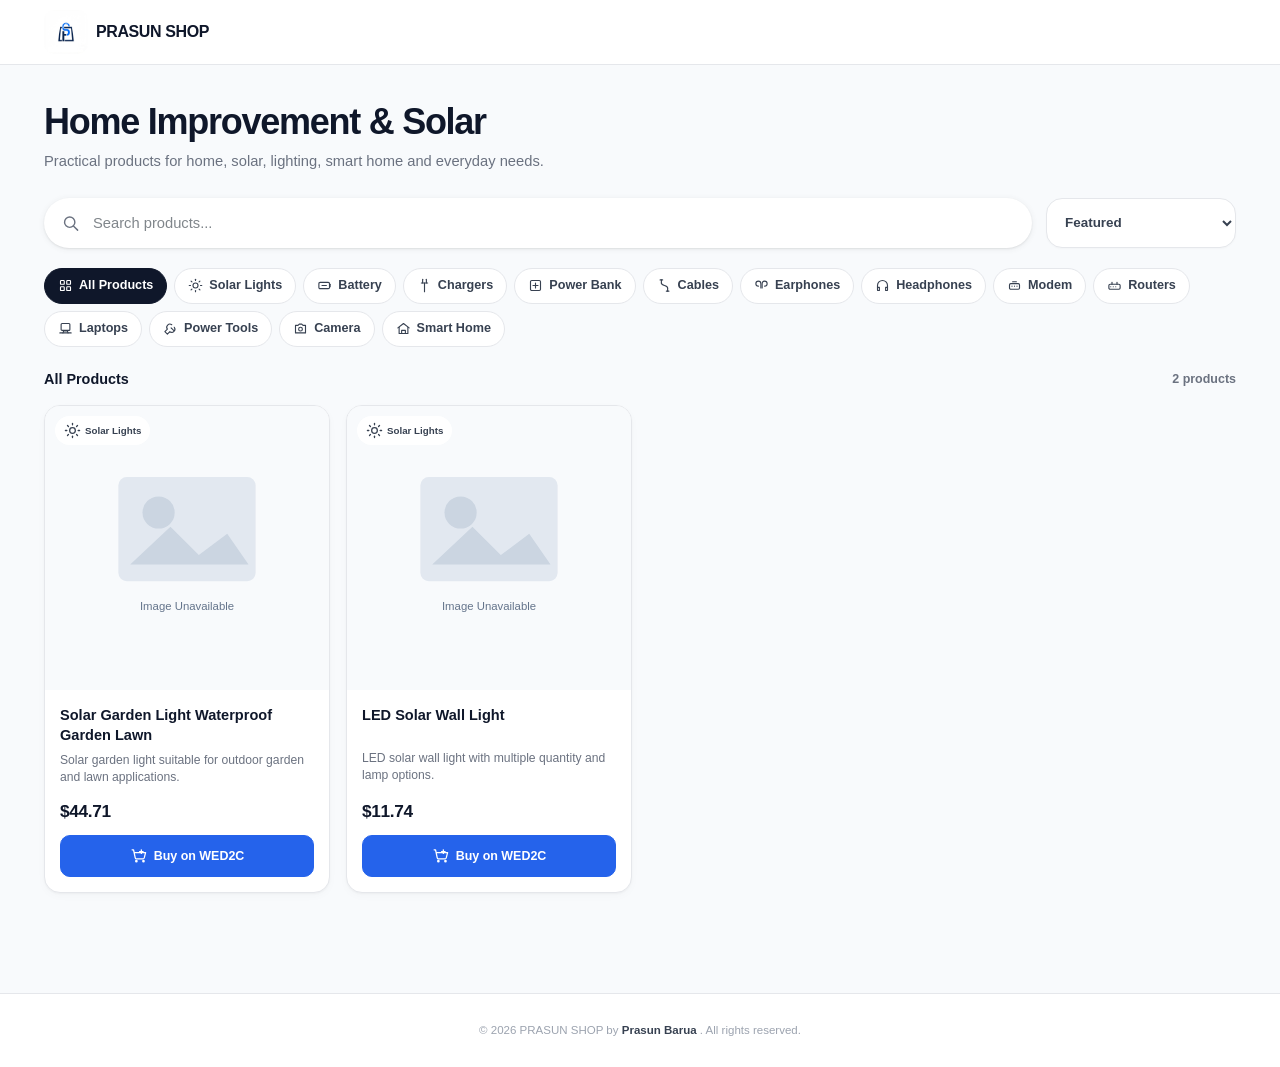
==== commit 16932699: "Remove navigation from index.html Removed navigation section from the header." ====
--- a/index.html
+++ b/index.html
@@ -10,12 +10,12 @@
         content="width=device-width, initial-scale=1.0"
     >
 
-    <title>PRASUN SHOP — Home Improvement &amp; Solar</title>
-
-    <meta
-        name="description"
-        content="Shop Home Improvement, Solar, lighting, smart home and practical products at PRASUN SHOP."
-    >
+    <title>PRASUN SHOP — Home, Solar &amp; Smart Products</title>
+
+<meta
+    name="description"
+    content="Shop solar lighting, smart home products, electronics, power accessories and practical everyday products at PRASUN SHOP."
+>
 
     <meta
         name="robots"
@@ -152,26 +152,6 @@
                 </span>
 
             </a>
-
-
-            <!-- ========================================================
-                 NAVIGATION
-                 ======================================================== -->
-
-            <nav
-                class="nav-links"
-                aria-label="Main navigation"
-            >
-
-                <a
-                    href="/"
-                    class="nav-link active"
-                    aria-current="page"
-                >
-                    Shop
-                </a>
-
-            </nav>
 
         </div>
 
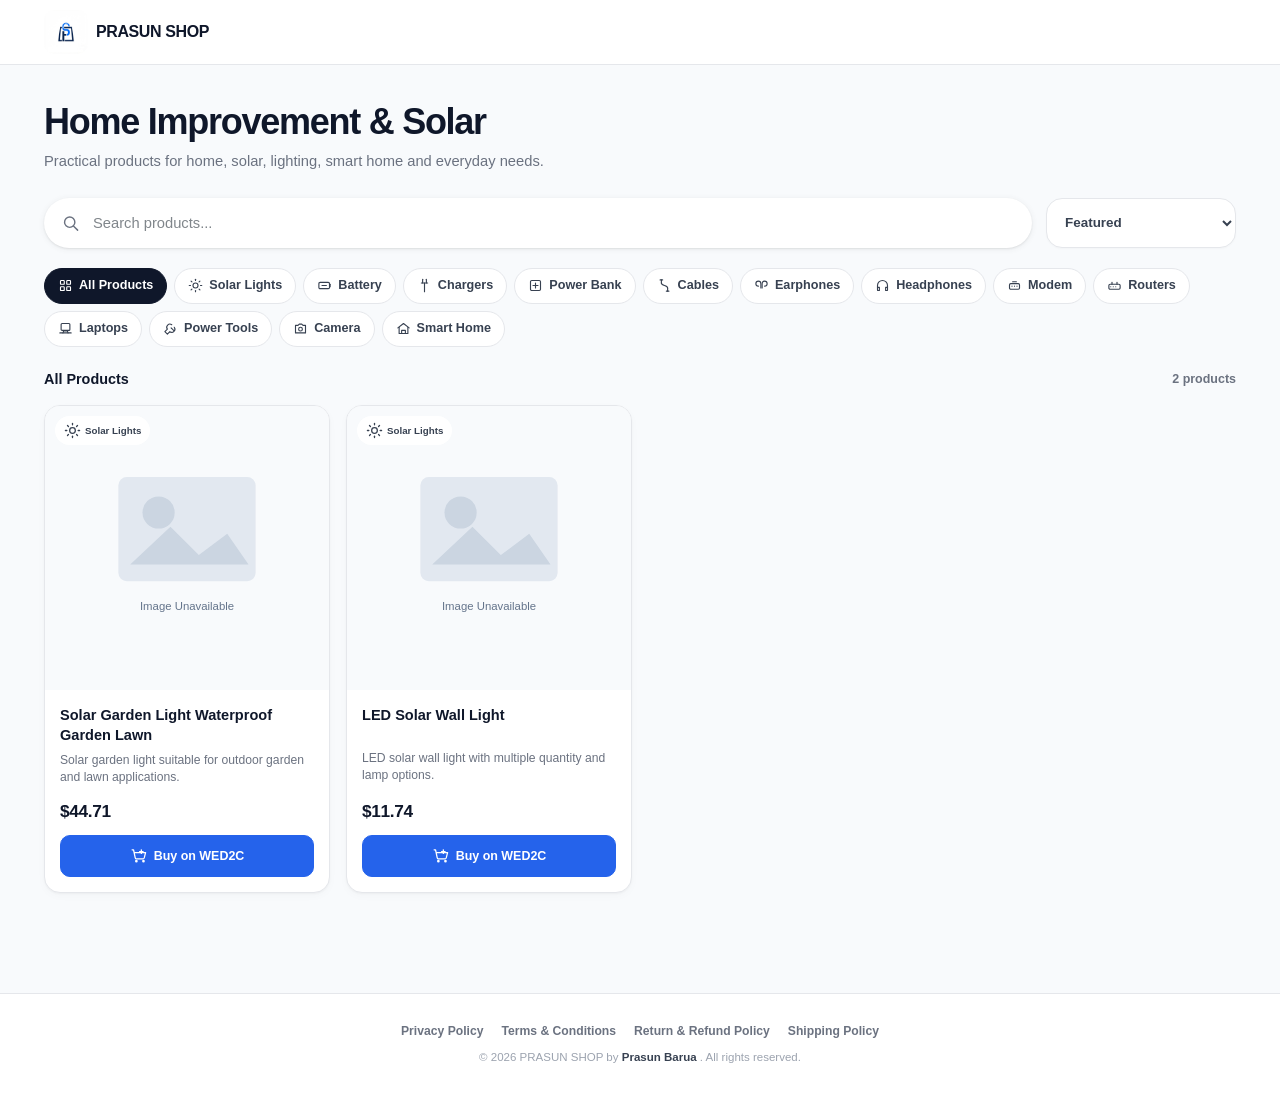
==== commit 449637da: "Update index.html" ====
--- a/index.html
+++ b/index.html
@@ -503,29 +503,43 @@
          FOOTER
          ================================================================ -->
 
-    <footer class="footer">
-
-        <div class="container">
-
-            <p>
-
-                &copy; 2026 PRASUN SHOP by
-
-                <a
-                    href="https://prasunbarua.com"
-                    target="_blank"
-                    rel="noopener noreferrer"
-                >
-                    Prasun Barua
-                </a>.
-
-                All rights reserved.
-
-            </p>
+       <footer class="footer">
+    <div class="container">
+
+        <div class="footer-links">
+
+            <a href="/privacy.html">
+                Privacy Policy
+            </a>
+
+            <a href="/terms.html">
+                Terms &amp; Conditions
+            </a>
+
+            <a href="/refund.html">
+                Return &amp; Refund Policy
+            </a>
+
+            <a href="/shipping.html">
+                Shipping Policy
+            </a>
 
         </div>
 
-    </footer>
+        <p>
+            &copy; 2026 PRASUN SHOP by
+            <a
+                href="https://prasunbarua.com"
+                target="_blank"
+                rel="noopener noreferrer"
+            >
+                Prasun Barua
+            </a>.
+            All rights reserved.
+        </p>
+
+    </div>
+</footer>
 
 
     <!-- ================================================================
